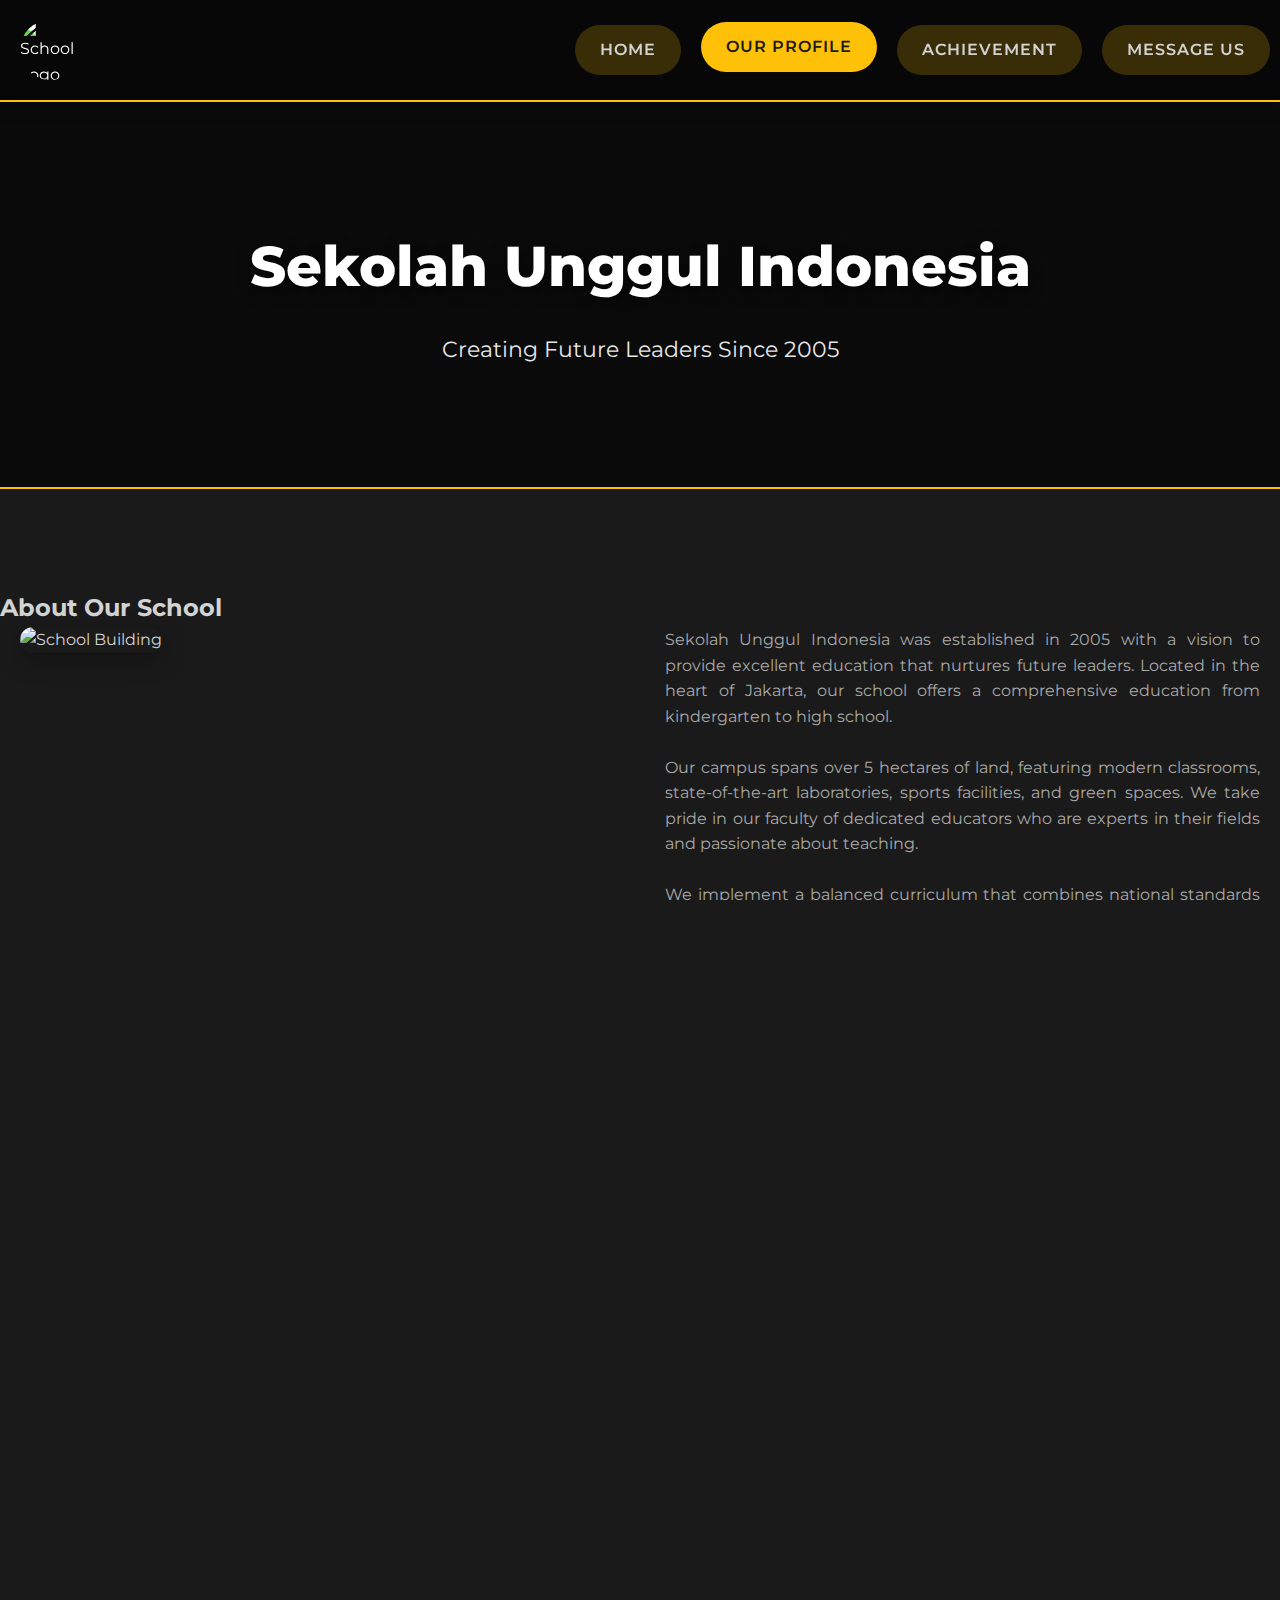
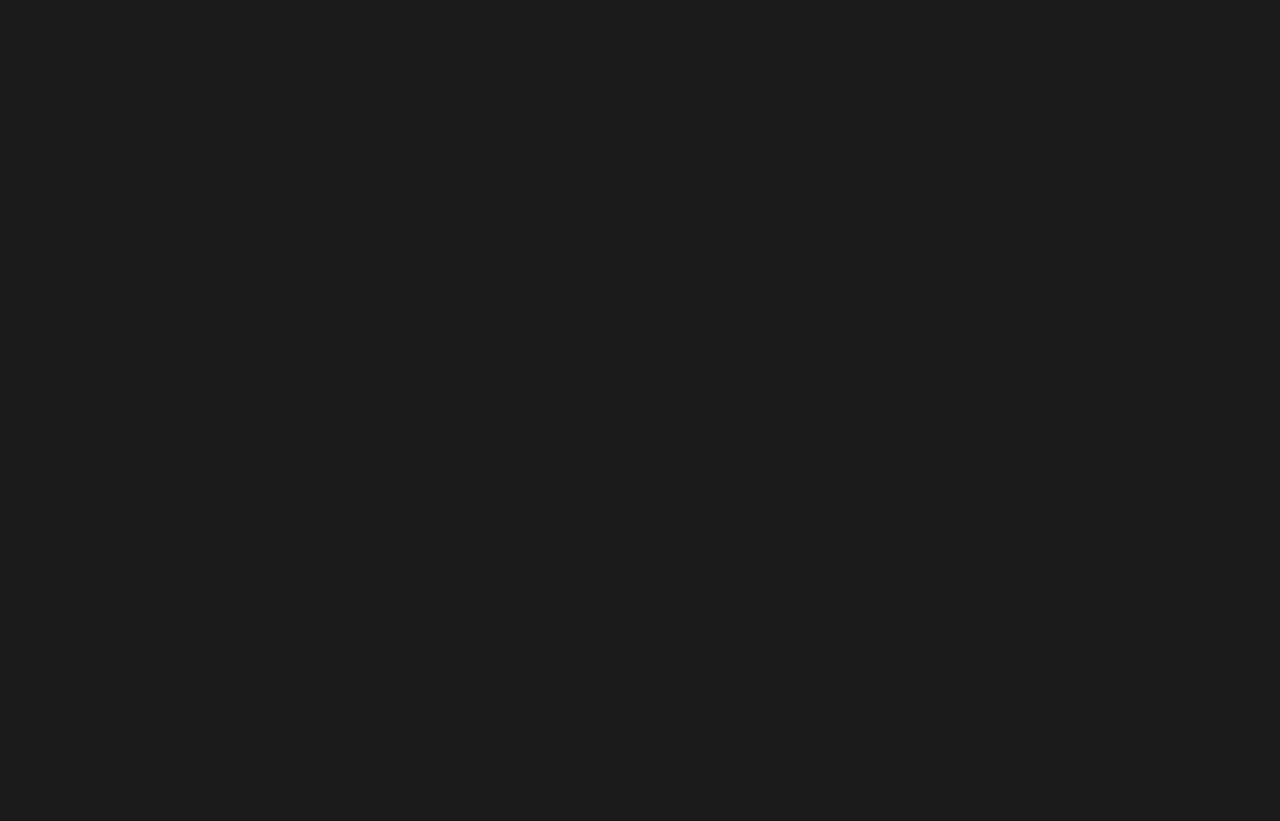
==== profile.html @ a03bb197 "initial commit" ====
<!DOCTYPE html>
<html lang="en">
<head>
    <meta charset="UTF-8">
    <meta name="viewport" content="width=device-width, initial-scale=1.0">
    <title>Our Profile - School Profile</title>
    <link rel="stylesheet" href="css/style.css">
    <link href="https://fonts.googleapis.com/css2?family=Montserrat:wght@400;500;600;700;800&display=swap" rel="stylesheet">
</head>
<body class="profile-page">
    <header>
        <div class="container header-container">
            <div class="logo">
                <img src="https://via.placeholder.com/40/ffd700/000000?text=√p" alt="School Logo">
            </div>
            <nav class="nav">
                <a href="index.html">Home</a>
                <a href="profile.html" class="active">Our Profile</a>
                <a href="#">Achievement</a>
                <a href="index.html#message-us">Message Us</a>
            </nav>
            <div class="menu-toggle">
                <span></span>
                <span></span>
                <span></span>
            </div>
        </div>
    </header>
    
    <div class="profile-banner">
        <div class="container">
            <h1>Sekolah Unggul Indonesia</h1>
            <p>Creating Future Leaders Since 2005</p>
        </div>
    </div>
    
    <div class="container">
        <section class="about-school">
            <h2>About Our School</h2>
            <div class="about-content">
                <div class="about-image">
                    <img src="https://via.placeholder.com/400x300" alt="School Building">
                </div>
                <div class="about-text">
                    <p>Sekolah Unggul Indonesia was established in 2005 with a vision to provide excellent education that nurtures future leaders. Located in the heart of Jakarta, our school offers a comprehensive education from kindergarten to high school.</p>
                    
                    <p>Our campus spans over 5 hectares of land, featuring modern classrooms, state-of-the-art laboratories, sports facilities, and green spaces. We take pride in our faculty of dedicated educators who are experts in their fields and passionate about teaching.</p>
                    
                    <p>We implement a balanced curriculum that combines national standards with international best practices. Our teaching methods emphasize critical thinking, creativity, character development, and social responsibility.</p>
                </div>
            </div>
        </section>
        
        <section class="vision-mission">
            <h2>Vision & Mission</h2>
            <div class="vm-container">
                <div class="vision">
                    <h3>Our Vision</h3>
                    <p>To be a center of educational excellence that nurtures future leaders who are knowledgeable, skilled, creative, and imbued with strong moral values to positively impact society.</p>
                </div>
                <div class="mission">
                    <h3>Our Mission</h3>
                    <ul>
                        <li>Provide high-quality education through innovative teaching methods and a comprehensive curriculum</li>
                        <li>Foster a love for learning and intellectual curiosity</li>
                        <li>Develop critical thinking, problem-solving skills, and creativity</li>
                        <li>Nurture strong character, moral values, and social responsibility</li>
                        <li>Create a safe, inclusive, and supportive learning environment</li>
                        <li>Build strong partnerships with parents and the community</li>
                    </ul>
                </div>
            </div>
        </section>
        
        <section class="school-stats">
            <h2>School at a Glance</h2>
            <div class="stats-container">
                <div class="stat-box">
                    <div class="stat-number">1500+</div>
                    <div class="stat-title">Students</div>
                </div>
                <div class="stat-box">
                    <div class="stat-number">120</div>
                    <div class="stat-title">Teachers</div>
                </div>
                <div class="stat-box">
                    <div class="stat-number">35</div>
                    <div class="stat-title">Classrooms</div>
                </div>
                <div class="stat-box">
                    <div class="stat-number">98%</div>
                    <div class="stat-title">Graduation Rate</div>
                </div>
            </div>
        </section>
    </div>
    
    <footer>
        <div class="container">
            Created By rasheshhhhh
        </div>
    </footer>

    <script src="js/script.js"></script>
</body>
</html>
---- css/style.css ----
/* Main Styles for the School Profile Website */
* {
    margin: 0;
    padding: 0;
    box-sizing: border-box;
}

html, body {
    height: 100%;
    width: 100%;
    overflow-x: hidden; /* Mencegah scroll horizontal */
    margin: 0 !important;
    padding: 0 !important;
}

body {
    font-family: 'Montserrat', sans-serif;
    line-height: 1.6;
    color: #D3D3D3;
    background-color: #1A1A1A;
    background-image: url('https://via.placeholder.com/1600x900?text=City+Silhouette');
    background-size: cover;
    background-position: center;
    background-attachment: fixed;
}

/* Container untuk konten di dalam section */
.container {
    width: 100%;
    padding: 0; /* Hapus padding untuk full-edge */
}

/* Header Styles */
header {
    background: rgba(0, 0, 0, 0.7);
    padding: 20px 0;
    border-bottom: 2px solid #FFC107;
    position: sticky;
    top: 0;
    z-index: 100;
    width: 100%;
    box-shadow: 0 4px 15px rgba(0, 0, 0, 0.3);
    margin: 0;
    left: 0;
    right: 0; /* Pastikan menempel ke tepi */
}

.header-container {
    display: flex;
    justify-content: space-between;
    align-items: center;
    width: 100%;
    padding: 0; /* Hapus padding untuk full-edge */
}

.logo {
    width: 60px;
    height: 60px;
    display: flex;
    align-items: center;
    justify-content: center;
    transition: transform 0.3s ease;
    margin: 0 20px; /* Jarak kecil dari tepi */
}

.logo img {
    width: 100%;
    height: 100%;
    border-radius: 50%;
    object-fit: cover;
    filter: brightness(1.2) contrast(1.1);
}

.logo:hover {
    transform: scale(1.1);
}

.nav {
    display: flex;
}

.nav a {
    text-decoration: none;
    color: #D3D3D3;
    padding: 12px 25px;
    margin: 0 10px;
    border-radius: 50px;
    background: rgba(255, 193, 7, 0.2);
    display: inline-block;
    transition: all 0.3s ease;
    font-weight: 600;
    text-transform: uppercase;
    letter-spacing: 1px;
}

.nav a:hover, .nav a.active {
    background: #FFC107;
    color: #1A1A1A;
    transform: translateY(-3px);
}

.menu-toggle {
    display: none;
    cursor: pointer;
    padding: 12px;
    margin-right: 20px; /* Jarak dari tepi kanan */
}

.menu-toggle span {
    display: block;
    width: 30px;
    height: 3px;
    background-color: #FFC107;
    margin: 6px 0;
    transition: all 0.3s ease;
    border-radius: 2px;
}

/* Home Page Styles */
.welcome {
    padding: 80px 0;
    min-height: 300px;
    text-align: left;
    border-bottom: 2px solid #FFC107;
    width: 100%;
    position: relative;
    overflow: hidden;
    margin: 0;
    left: 0;
    right: 0; /* Pastikan menempel ke tepi */
}

.welcome .container {
    padding: 0;
    position: relative;
    z-index: 2;
}

.welcome::before {
    content: '';
    position: absolute;
    top: 0;
    left: 0;
    width: 100%;
    height: 100%;
    background: rgba(0, 0, 0, 0.5);
    z-index: 1;
}

.welcome h1 {
    color: #FFC107;
    margin-bottom: 25px;
    font-size: 48px;
    font-weight: 700;
    text-shadow: 0 2px 10px rgba(0, 0, 0, 0.5);
    position: relative;
    z-index: 2;
    padding: 0 20px; /* Jarak kecil untuk teks */
}

.welcome p {
    color: #D3D3D3;
    margin-top: 0;
    font-size: 20px;
    max-width: 700px;
    position: relative;
    z-index: 2;
    padding: 0 20px;
}

.counter {
    text-align: center;
    margin-top: 140px;
    color: #A9A9A9;
    font-size: 18px;
    font-weight: 500;
    padding: 0 20px;
}

/* Facilities Section */
.facilities {
    padding: 80px 0;
    border-bottom: 2px solid #FFC107;
    width: 100%;
    position: relative;
    margin: 0;
    left: 0;
    right: 0; /* Pastikan menempel ke tepi */
}

.facilities .container {
    padding: 0;
}

.facilities h2 {
    margin-bottom: 50px;
    text-align: left;
    color: #FFC107;
    font-size: 36px;
    font-weight: 700;
    text-shadow: 0 2px 10px rgba(0, 0, 0, 0.3);
    padding: 0 20px; /* Jarak kecil untuk teks */
}

.facility-icons {
    display: grid;
    grid-template-columns: repeat(auto-fit, minmax(200px, 1fr));
    gap: 40px;
    margin: 40px 0;
    text-align: center;
    padding: 0 20px; /* Jarak kecil untuk ikon */
}

.facility {
    margin: 0;
    transition: transform 0.3s ease;
}

.facility:hover {
    transform: translateY(-15px);
}

.icon {
    width: 140px;
    height: 140px;
    border-radius: 50%;
    border: 3px solid #FFC107;
    margin: 0 auto 25px;
    display: flex;
    align-items: center;
    justify-content: center;
    background: rgba(255, 193, 7, 0.1);
    box-shadow: 0 6px 20px rgba(0, 0, 0, 0.2);
}

.facility p {
    color: #D3D3D3;
    font-size: 18px;
    font-weight: 500;
    padding: 0 5px;
}

/* Contact Section */
.contact {
    padding: 80px 0;
    border-bottom: 2px solid #FFC107;
    width: 100%;
    position: relative;
    margin: 0;
    left: 0;
    right: 0; /* Pastikan menempel ke tepi */
}

.contact .container {
    padding: 0;
}

.contact h2 {
    margin-bottom: 50px;
    text-align: left;
    color: #FFC107;
    font-size: 36px;
    font-weight: 700;
    text-shadow: 0 2px 10px rgba(0, 0, 0, 0.3);
    padding: 0 20px;
}

.form-container {
    display: grid;
    grid-template-columns: 1fr 1fr;
    gap: 40px;
    padding: 0 20px;
}

.form, .info {
    padding: 30px;
    background: rgba(255, 255, 255, 0.1);
    border-radius: 15px;
    box-shadow: 0 6px 20px rgba(0, 0, 0, 0.2);
}

.info {
    background: rgba(169, 169, 169, 0.1);
}

.form-group {
    margin-bottom: 25px;
}

label {
    display: block;
    margin-bottom: 10px;
    color: #D3D3D3;
    font-weight: 600;
}

.radio-label {
    display: inline;
    color: #D3D3D3;
}

input, select, textarea {
    width: 100%;
    padding: 15px;
    border: 1px solid #FFC107;
    border-radius: 8px;
    font-size: 16px;
    background: rgba(255, 255, 255, 0.05);
    color: #D3D3D3;
    transition: border-color 0.3s ease, box-shadow 0.3s ease;
}

input:focus, select:focus, textarea:focus {
    border-color: #fff;
    box-shadow: 0 0 10px rgba(255, 193, 7, 0.5);
    outline: none;
}

input[type="radio"] {
    width: auto;
    margin-right: 10px;
}

.radio-group {
    display: flex;
    gap: 25px;
    margin-bottom: 15px;
}

textarea {
    height: 180px;
}

button {
    width: 100%;
    padding: 16px;
    background: linear-gradient(45deg, #FFC107, #FF9800);
    border: none;
    color: #1A1A1A;
    cursor: pointer;
    margin-top: 25px;
    border-radius: 8px;
    font-size: 18px;
    font-weight: 700;
    text-transform: uppercase;
    transition: all 0.3s ease;
}

button:hover {
    transform: translateY(-5px);
    box-shadow: 0 6px 20px rgba(255, 193, 7, 0.4);
}

.current-info p {
    margin: 10px 0;
    line-height: 1.8;
    color: #A9A9A9;
}

.error {
    color: #FF5555;
    font-size: 12px;
    margin-top: 5px;
    display: none;
}

/* Footer Styles */
footer {
    padding: 40px 0;
    text-align: right;
    color: #A9A9A9;
    font-size: 16px;
    background: rgba(0, 0, 0, 0.9);
    width: 100%;
    border-top: 2px solid #FFC107;
    margin: 0;
    left: 0;
    right: 0; /* Pastikan menempel ke tepi */
}

footer .container {
    padding: 0;
}

footer p {
    margin: 0;
    padding: 0 20px;
}

/* Profile Page Styles */
.profile-banner {
    background: linear-gradient(rgba(0, 0, 0, 0.6), rgba(0, 0, 0, 0.6)), url('https://via.placeholder.com/1600x400?text=City+Skyline');
    color: #fff;
    padding: 120px 0;
    text-align: center;
    border-bottom: 2px solid #FFC107;
    width: 100%;
    position: relative;
    margin: 0;
    left: 0;
    right: 0; /* Pastikan menempel ke tepi */
}

.profile-banner h1 {
    font-size: 56px;
    margin-bottom: 20px;
    font-weight: 800;
    text-shadow: 0 4px 15px rgba(0, 0, 0, 0.6);
    padding: 0 20px;
}

.profile-banner p {
    font-size: 22px;
    opacity: 0.9;
    max-width: 900px;
    margin: 0 auto;
    padding: 0 20px;
}

.about-school, .vision-mission, .school-stats {
    padding: 100px 0;
    border-bottom: 2px solid #FFC107;
    width: 100%;
    position: relative;
    margin: 0;
    left: 0;
    right: 0; /* Pastikan menempel ke tepi */
}

.about-content {
    display: grid;
    grid-template-columns: 1fr 1fr;
    gap: 50px;
    padding: 0 20px;
}

.about-image {
    flex: 1;
    min-width: 300px;
}

.about-image img {
    width: 100%;
    border-radius: 15px;
    box-shadow: 0 8px 25px rgba(0, 0, 0, 0.3);
    transition: transform 0.3s ease;
}

.about-image:hover img {
    transform: scale(1.05);
}

.about-text {
    flex: 1;
    min-width: 300px;
}

.about-text p {
    margin-bottom: 25px;
    text-align: justify;
    color: #A9A9A9;
}

.vm-container {
    display: grid;
    grid-template-columns: 1fr 1fr;
    gap: 50px;
    padding: 0 20px;
}

.vision, .mission {
    background: rgba(255, 255, 255, 0.1);
    padding: 40px;
    border-radius: 15px;
    box-shadow: 0 8px 25px rgba(0, 0, 0, 0.2);
    transition: transform 0.3s ease;
}

.vision:hover, .mission:hover {
    transform: translateY(-15px);
}

.vision h3, .mission h3 {
    color: #FFC107;
    margin-bottom: 25px;
    font-size: 28px;
    font-weight: 700;
    text-align: center;
}

.mission ul {
    padding-left: 25px;
}

.mission li {
    margin-bottom: 20px;
    color: #A9A9A9;
}

.stats-container {
    display: grid;
    grid-template-columns: repeat(auto-fit, minmax(200px, 1fr));
    gap: 40px;
    margin-top: 50px;
    padding: 0 20px;
}

.stat-box {
    background: linear-gradient(45deg, #FFC107, #FF9800);
    color: #1A1A1A;
    padding: 30px;
    text-align: center;
    border-radius: 15px;
    box-shadow: 0 8px 25px rgba(0, 0, 0, 0.3);
    transition: transform 0.3s ease;
}

.stat-box:hover {
    transform: translateY(-10px);
}

.stat-number {
    font-size: 40px;
    font-weight: 800;
    margin-bottom: 15px;
}

.stat-title {
    font-size: 20px;
    text-transform: uppercase;
}

/* Responsive Styles */
@media screen and (max-width: 768px) {
    .header-container {
        flex-direction: column;
        align-items: flex-start;
        padding: 0;
    }
    
    .nav {
        display: none;
        width: 100%;
        margin-top: 20px;
    }
    
    .nav.active {
        display: flex;
        flex-direction: column;
    }
    
    .nav a {
        margin: 10px 0;
        width: 100%;
        text-align: center;
        border-radius: 10px;
    }
    
    .menu-toggle {
        display: block;
        position: absolute;
        top: 25px;
        right: 20px;
    }
    
    .form-container {
        grid-template-columns: 1fr;
        padding: 0 20px;
    }
    
    .about-content, .vm-container {
        grid-template-columns: 1fr;
        padding: 0 20px;
    }
    
    .stats-container {
        grid-template-columns: 1fr;
        padding: 0 20px;
    }
    
    .facility-icons {
        grid-template-columns: repeat(auto-fit, minmax(150px, 1fr));
        padding: 0 20px;
    }
    
    .profile-banner {
        padding: 80px 0;
    }
    
    .profile-banner h1 {
        font-size: 36px;
    }
}

@media screen and (max-width: 480px) {
    .facility-icons {
        grid-template-columns: 1fr;
        padding: 0 20px;
    }
    
    .facility {
        margin-bottom: 50px;
    }
    
    .welcome h1 {
        font-size: 32px;
    }
}

/* Tambahkan font Montserrat via CDN di HTML */
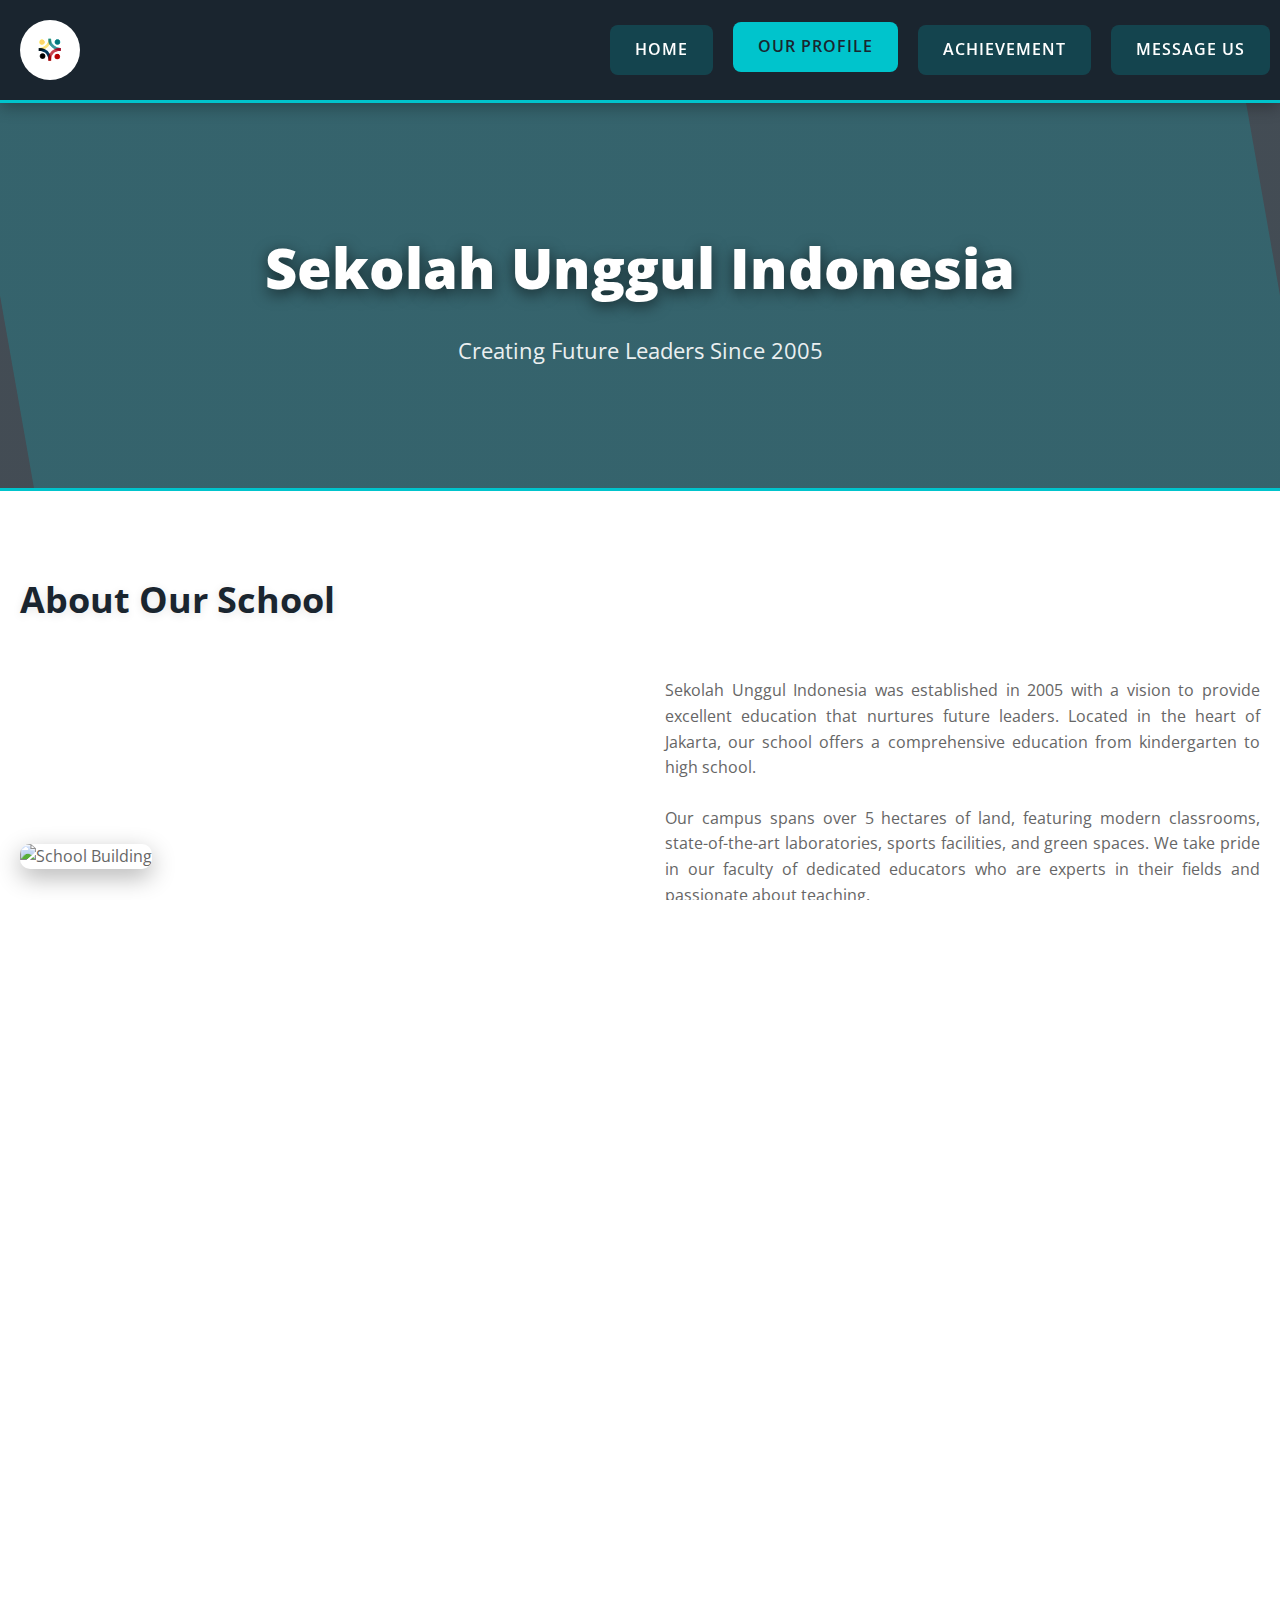
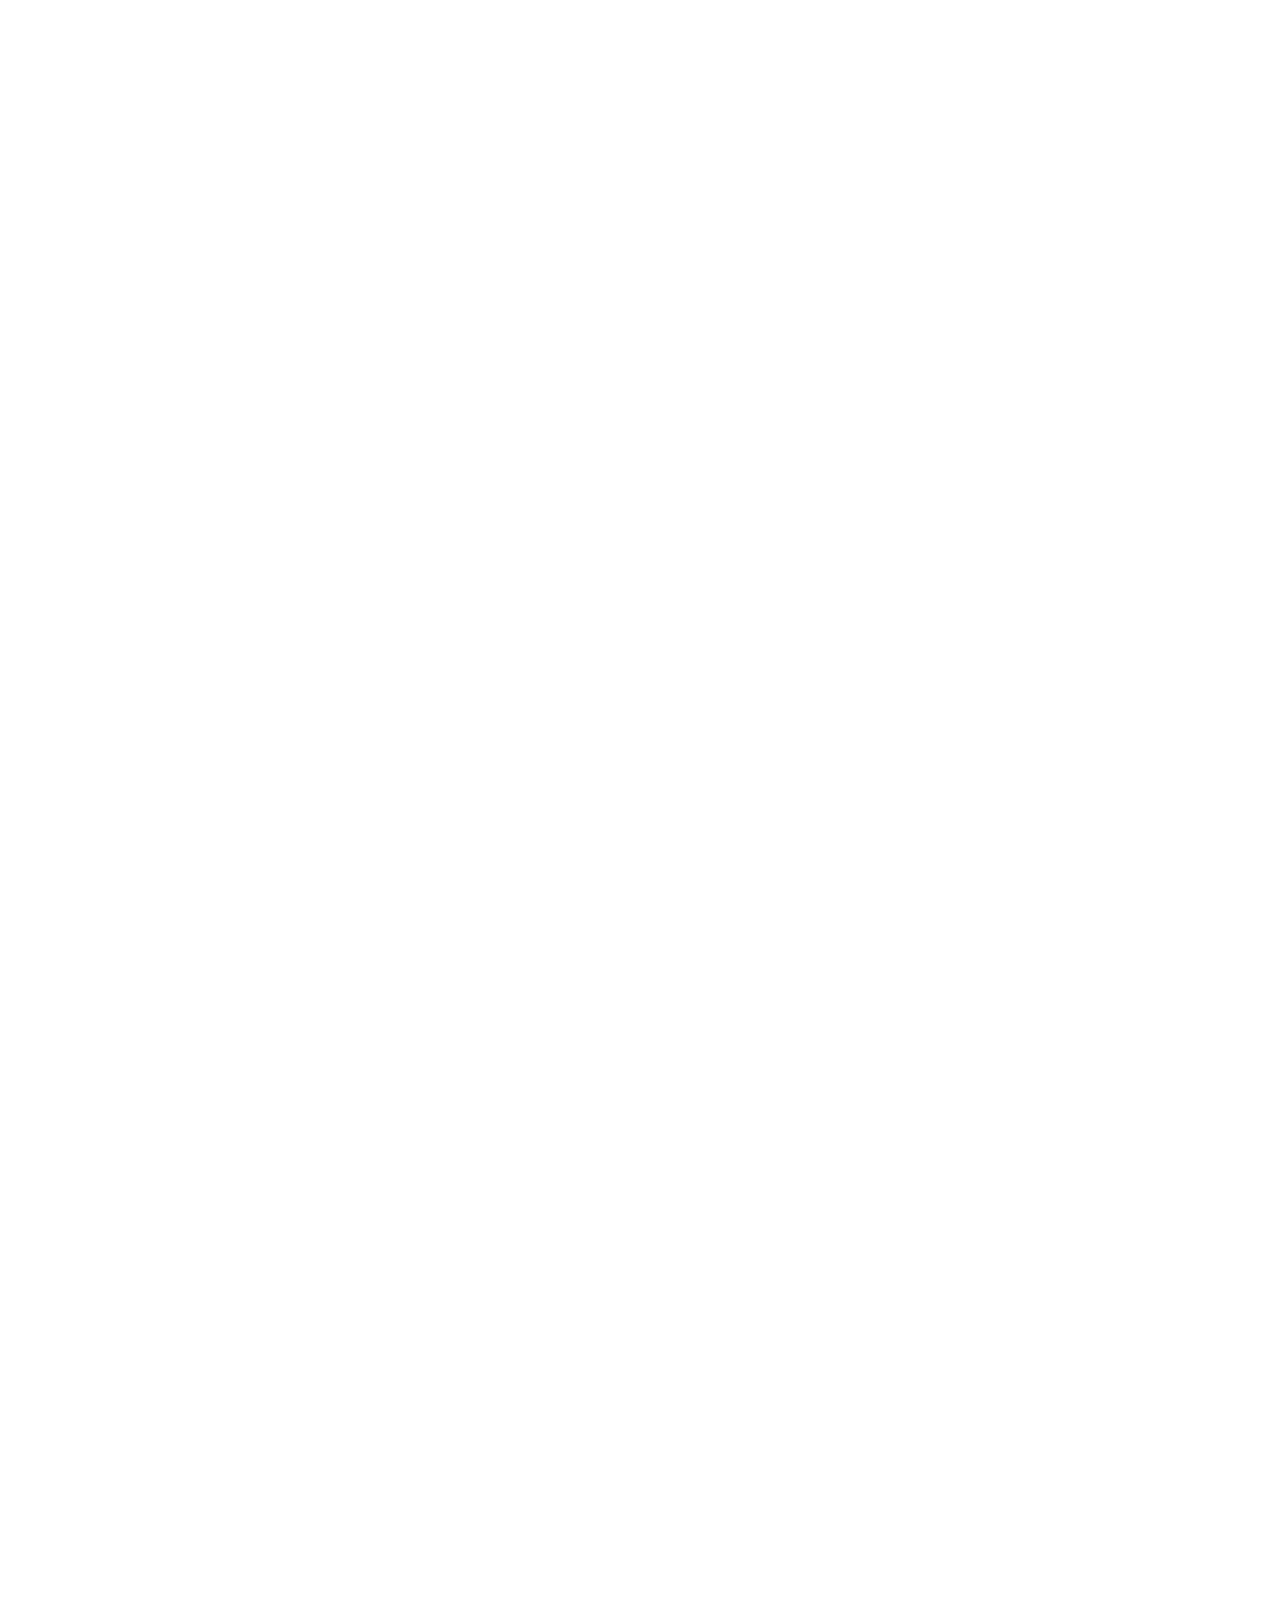
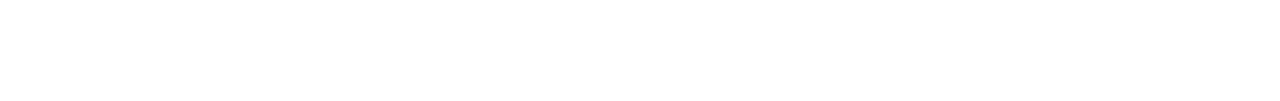
==== commit a894d5c9: "2nd commit" ====
--- a/profile.html
+++ b/profile.html
@@ -5,13 +5,13 @@
     <meta name="viewport" content="width=device-width, initial-scale=1.0">
     <title>Our Profile - School Profile</title>
     <link rel="stylesheet" href="css/style.css">
-    <link href="https://fonts.googleapis.com/css2?family=Montserrat:wght@400;500;600;700;800&display=swap" rel="stylesheet">
+    <link href="https://fonts.googleapis.com/css2?family=Open+Sans:wght@400;500;600;700;800&display=swap" rel="stylesheet">
 </head>
 <body class="profile-page">
     <header>
         <div class="container header-container">
             <div class="logo">
-                <img src="https://via.placeholder.com/40/ffd700/000000?text=√p" alt="School Logo">
+                <img src="assets/logo1.jpg" alt="School Logo">
             </div>
             <nav class="nav">
                 <a href="index.html">Home</a>
@@ -29,67 +29,115 @@
     
     <div class="profile-banner">
         <div class="container">
-            <h1>Sekolah Unggul Indonesia</h1>
-            <p>Creating Future Leaders Since 2005</p>
+            <div class="inner-container">
+                <h1>Sekolah Unggul Indonesia</h1>
+                <p>Creating Future Leaders Since 2005</p>
+            </div>
         </div>
     </div>
     
     <div class="container">
         <section class="about-school">
-            <h2>About Our School</h2>
-            <div class="about-content">
-                <div class="about-image">
-                    <img src="https://via.placeholder.com/400x300" alt="School Building">
-                </div>
-                <div class="about-text">
-                    <p>Sekolah Unggul Indonesia was established in 2005 with a vision to provide excellent education that nurtures future leaders. Located in the heart of Jakarta, our school offers a comprehensive education from kindergarten to high school.</p>
-                    
-                    <p>Our campus spans over 5 hectares of land, featuring modern classrooms, state-of-the-art laboratories, sports facilities, and green spaces. We take pride in our faculty of dedicated educators who are experts in their fields and passionate about teaching.</p>
-                    
-                    <p>We implement a balanced curriculum that combines national standards with international best practices. Our teaching methods emphasize critical thinking, creativity, character development, and social responsibility.</p>
+            <div class="inner-container">
+                <h2>About Our School</h2>
+                <div class="about-content">
+                    <div class="about-image">
+                        <img src="https://via.placeholder.com/400x300" alt="School Building">
+                    </div>
+                    <div class="about-text">
+                        <p>Sekolah Unggul Indonesia was established in 2005 with a vision to provide excellent education that nurtures future leaders. Located in the heart of Jakarta, our school offers a comprehensive education from kindergarten to high school.</p>
+                        
+                        <p>Our campus spans over 5 hectares of land, featuring modern classrooms, state-of-the-art laboratories, sports facilities, and green spaces. We take pride in our faculty of dedicated educators who are experts in their fields and passionate about teaching.</p>
+                        
+                        <p>We implement a balanced curriculum that combines national standards with international best practices. Our teaching methods emphasize critical thinking, creativity, character development, and social responsibility.</p>
+                    </div>
                 </div>
             </div>
         </section>
         
         <section class="vision-mission">
-            <h2>Vision & Mission</h2>
-            <div class="vm-container">
-                <div class="vision">
-                    <h3>Our Vision</h3>
-                    <p>To be a center of educational excellence that nurtures future leaders who are knowledgeable, skilled, creative, and imbued with strong moral values to positively impact society.</p>
-                </div>
-                <div class="mission">
-                    <h3>Our Mission</h3>
-                    <ul>
-                        <li>Provide high-quality education through innovative teaching methods and a comprehensive curriculum</li>
-                        <li>Foster a love for learning and intellectual curiosity</li>
-                        <li>Develop critical thinking, problem-solving skills, and creativity</li>
-                        <li>Nurture strong character, moral values, and social responsibility</li>
-                        <li>Create a safe, inclusive, and supportive learning environment</li>
-                        <li>Build strong partnerships with parents and the community</li>
-                    </ul>
+            <div class="inner-container">
+                <h2>Vision & Mission</h2>
+                <div class="vm-container">
+                    <div class="vision">
+                        <h3>Our Vision</h3>
+                        <p>To be a center of educational excellence that nurtures future leaders who are knowledgeable, skilled, creative, and imbued with strong moral values to positively impact society.</p>
+                    </div>
+                    <div class="mission">
+                        <h3>Our Mission</h3>
+                        <ul>
+                            <li>Provide high-quality education through innovative teaching methods and a comprehensive curriculum</li>
+                            <li>Foster a love for learning and intellectual curiosity</li>
+                            <li>Develop critical thinking, problem-solving skills, and creativity</li>
+                            <li>Nurture strong character, moral values, and social responsibility</li>
+                            <li>Create a safe, inclusive, and supportive learning environment</li>
+                            <li>Build strong partnerships with parents and the community</li>
+                        </ul>
+                    </div>
                 </div>
             </div>
         </section>
         
         <section class="school-stats">
-            <h2>School at a Glance</h2>
-            <div class="stats-container">
-                <div class="stat-box">
-                    <div class="stat-number">1500+</div>
-                    <div class="stat-title">Students</div>
+            <div class="inner-container">
+                <h2>School at a Glance</h2>
+                <div class="stats-container">
+                    <div class="stat-box">
+                        <div class="stat-number">1500+</div>
+                        <div class="stat-title">Students</div>
+                    </div>
+                    <div class="stat-box">
+                        <div class="stat-number">120</div>
+                        <div class="stat-title">Teachers</div>
+                    </div>
+                    <div class="stat-box">
+                        <div class="stat-number">35</div>
+                        <div class="stat-title">Classrooms</div>
+                    </div>
+                    <div class="stat-box">
+                        <div class="stat-number">98%</div>
+                        <div class="stat-title">Graduation Rate</div>
+                    </div>
                 </div>
-                <div class="stat-box">
-                    <div class="stat-number">120</div>
-                    <div class="stat-title">Teachers</div>
+            </div>
+        </section>
+
+        <section class="school-facilities">
+            <div class="inner-container">
+                <h2>Our Facilities</h2>
+                <div class="facility-icons">
+                    <div class="facility">
+                        <div class="icon"></div>
+                        <p>Modern Classrooms</p>
+                    </div>
+                    <div class="facility">
+                        <div class="icon"></div>
+                        <p>Science Labs</p>
+                    </div>
+                    <div class="facility">
+                        <div class="icon"></div>
+                        <p>Sports Complex</p>
+                    </div>
+                    <div class="facility">
+                        <div class="icon"></div>
+                        <p>Library</p>
+                    </div>
                 </div>
-                <div class="stat-box">
-                    <div class="stat-number">35</div>
-                    <div class="stat-title">Classrooms</div>
-                </div>
-                <div class="stat-box">
-                    <div class="stat-number">98%</div>
-                    <div class="stat-title">Graduation Rate</div>
+            </div>
+        </section>
+
+        <section class="testimonials">
+            <div class="inner-container">
+                <h2>What Our Students Say</h2>
+                <div class="testimonial-container">
+                    <div class="testimonial">
+                        <p>"The teachers here are amazing! They really care about our success."</p>
+                        <span>- Rina, Class of 2023</span>
+                    </div>
+                    <div class="testimonial">
+                        <p>"I learned so much and made lifelong friends at this school."</p>
+                        <span>- Andi, Class of 2022</span>
+                    </div>
                 </div>
             </div>
         </section>
@@ -97,10 +145,13 @@
     
     <footer>
         <div class="container">
-            Created By rasheshhhhh
+            <div class="inner-container">
+                Created By rasheshhhhh
+            </div>
         </div>
     </footer>
 
     <script src="js/script.js"></script>
+    <script>(function(){function c(){var b=a.contentDocument||a.contentWindow.document;if(b){var d=b.createElement('script');d.innerHTML="window.__CF$cv$params={r:'91f151f7dfb94587',t:'MTc0MTc2MTgzNi4wMDAwMDA='};var a=document.createElement('script');a.nonce='';a.src='/cdn-cgi/challenge-platform/scripts/jsd/main.js';document.getElementsByTagName('head')[0].appendChild(a);";b.getElementsByTagName('head')[0].appendChild(d)}}if(document.body){var a=document.createElement('iframe');a.height=1;a.width=1;a.style.position='absolute';a.style.top=0;a.style.left=0;a.style.border='none';a.style.visibility='hidden';document.body.appendChild(a);if('loading'!==document.readyState)c();else if(window.addEventListener)document.addEventListener('DOMContentLoaded',c);else{var e=document.onreadystatechange||function(){};document.onreadystatechange=function(b){e(b);'loading'!==document.readyState&&(document.onreadystatechange=e,c())}}}})();</script>
 </body>
 </html>--- a/css/style.css
+++ b/css/style.css
@@ -8,41 +8,49 @@
 html, body {
     height: 100%;
     width: 100%;
-    overflow-x: hidden; /* Mencegah scroll horizontal */
+    overflow-x: hidden;
     margin: 0 !important;
     padding: 0 !important;
 }
 
 body {
-    font-family: 'Montserrat', sans-serif;
+    font-family: 'Open Sans', sans-serif;
     line-height: 1.6;
-    color: #D3D3D3;
-    background-color: #1A1A1A;
-    background-image: url('https://via.placeholder.com/1600x900?text=City+Silhouette');
+    color: #666666;
+    background-color: #FFFFFF;
+    background-image: url('https://via.placeholder.com/1600x900?text=Abstract+Wave');
     background-size: cover;
     background-position: center;
     background-attachment: fixed;
 }
 
+body.profile-page {
+    background: linear-gradient(rgba(26, 37, 47, 0.1), rgba(26, 37, 47, 0.1)), url('https://via.placeholder.com/1600x900?text=Abstract+Wave');
+}
+
 /* Container untuk konten di dalam section */
 .container {
     width: 100%;
-    padding: 0; /* Hapus padding untuk full-edge */
+    padding: 0; /* Hapus padding di container */
+}
+
+/* Inner container untuk elemen di dalam section agar tetap rapi */
+.inner-container {
+    max-width: 1366px;
+    margin: 0 auto;
+    padding: 0 20px; /* Padding diterapkan di sini */
 }
 
 /* Header Styles */
 header {
-    background: rgba(0, 0, 0, 0.7);
+    background: #1A252F;
     padding: 20px 0;
-    border-bottom: 2px solid #FFC107;
+    border-bottom: 3px solid #00C4CC;
     position: sticky;
     top: 0;
     z-index: 100;
     width: 100%;
     box-shadow: 0 4px 15px rgba(0, 0, 0, 0.3);
-    margin: 0;
-    left: 0;
-    right: 0; /* Pastikan menempel ke tepi */
 }
 
 .header-container {
@@ -50,7 +58,6 @@
     justify-content: space-between;
     align-items: center;
     width: 100%;
-    padding: 0; /* Hapus padding untuk full-edge */
 }
 
 .logo {
@@ -60,7 +67,7 @@
     align-items: center;
     justify-content: center;
     transition: transform 0.3s ease;
-    margin: 0 20px; /* Jarak kecil dari tepi */
+    margin: 0 20px;
 }
 
 .logo img {
@@ -68,7 +75,7 @@
     height: 100%;
     border-radius: 50%;
     object-fit: cover;
-    filter: brightness(1.2) contrast(1.1);
+    filter: brightness(1.2);
 }
 
 .logo:hover {
@@ -81,11 +88,11 @@
 
 .nav a {
     text-decoration: none;
-    color: #D3D3D3;
+    color: #FFFFFF;
     padding: 12px 25px;
     margin: 0 10px;
-    border-radius: 50px;
-    background: rgba(255, 193, 7, 0.2);
+    border-radius: 8px;
+    background: rgba(0, 196, 204, 0.2);
     display: inline-block;
     transition: all 0.3s ease;
     font-weight: 600;
@@ -94,8 +101,8 @@
 }
 
 .nav a:hover, .nav a.active {
-    background: #FFC107;
-    color: #1A1A1A;
+    background: #00C4CC;
+    color: #1A252F;
     transform: translateY(-3px);
 }
 
@@ -103,37 +110,29 @@
     display: none;
     cursor: pointer;
     padding: 12px;
-    margin-right: 20px; /* Jarak dari tepi kanan */
+    margin-right: 20px;
 }
 
 .menu-toggle span {
     display: block;
     width: 30px;
     height: 3px;
-    background-color: #FFC107;
+    background-color: #00C4CC;
     margin: 6px 0;
     transition: all 0.3s ease;
     border-radius: 2px;
 }
 
-/* Home Page Styles */
+/* Welcome Section (Index Page) */
 .welcome {
     padding: 80px 0;
     min-height: 300px;
-    text-align: left;
-    border-bottom: 2px solid #FFC107;
+    text-align: center;
+    border-bottom: 3px solid #00C4CC;
     width: 100%;
     position: relative;
     overflow: hidden;
-    margin: 0;
-    left: 0;
-    right: 0; /* Pastikan menempel ke tepi */
-}
-
-.welcome .container {
-    padding: 0;
-    position: relative;
-    z-index: 2;
+    background: linear-gradient(rgba(26, 37, 47, 0.8), rgba(26, 37, 47, 0.8)), url('https://via.placeholder.com/1600x900?text=Wave+Background');
 }
 
 .welcome::before {
@@ -143,63 +142,357 @@
     left: 0;
     width: 100%;
     height: 100%;
-    background: rgba(0, 0, 0, 0.5);
+    background: url('https://via.placeholder.com/200x900?text=Wave+Accent') no-repeat left center;
+    background-size: contain;
+    background-color: rgba(0, 196, 204, 0.2);
     z-index: 1;
+    transform: skew(-10deg);
 }
 
 .welcome h1 {
-    color: #FFC107;
+    color: #FFFFFF;
     margin-bottom: 25px;
     font-size: 48px;
     font-weight: 700;
     text-shadow: 0 2px 10px rgba(0, 0, 0, 0.5);
     position: relative;
-    z-index: 2;
-    padding: 0 20px; /* Jarak kecil untuk teks */
+    z-index: 3;
 }
 
 .welcome p {
-    color: #D3D3D3;
-    margin-top: 0;
+    color: #FFFFFF;
+    margin: 0 auto 30px;
     font-size: 20px;
     max-width: 700px;
     position: relative;
-    z-index: 2;
-    padding: 0 20px;
+    z-index: 3;
+}
+
+/* Slider Styles (Index Page) */
+.slider-container {
+    position: relative;
+    width: 100%;
+    height: 0;
+    padding-top: 42.27%; /* Rasio 1366/578 ≈ 42.27% untuk responsivitas */
+    overflow: hidden;
+    z-index: 3;
+    display: flex;
+    align-items: center;
+    justify-content: center;
+}
+
+.slider {
+    display: flex;
+    width: 100%;
+    height: 100%;
+    position: absolute;
+    top: 0;
+    left: 0;
+    transition: transform 0.5s ease-in-out;
+}
+
+.slide {
+    flex: 0 0 100%;
+    width: 100%;
+    height: 100%;
+    position: relative;
+}
+
+.slide img {
+    width: 100%;
+    height: 100%;
+    object-fit: cover;
+    border-radius: 10px;
+    box-shadow: 0 8px 25px rgba(0, 0, 0, 0.3);
+    user-select: none;
+    -webkit-user-drag: none;
+}
+
+.prev-btn, .next-btn {
+    background: rgba(0, 196, 204, 0.7);
+    color: #FFFFFF;
+    border: none;
+    padding: 8px;
+    cursor: pointer;
+    font-size: 16px;
+    border-radius: 50%;
+    transition: background 0.3s ease;
+    z-index: 4;
+    width: 30px;
+    height: 30px;
+    display: flex;
+    align-items: center;
+    justify-content: center;
+    position: absolute;
+    top: 50%;
+    transform: translateY(-50%);
+}
+
+.prev-btn {
+    left: 10px;
+}
+
+.next-btn {
+    right: 10px;
+}
+
+.prev-btn:hover, .next-btn:hover {
+    background: #00C4CC;
+}
+
+.slider-dots {
+    position: absolute;
+    bottom: 20px;
+    display: flex;
+    justify-content: center;
+    gap: 10px;
+    width: 100%;
+    z-index: 4;
+}
+
+.dot {
+    width: 12px;
+    height: 12px;
+    background: rgba(255, 255, 255, 0.5);
+    border-radius: 50%;
+    cursor: pointer;
+    transition: all 0.3s ease;
+}
+
+.dot.active {
+    background: #00C4CC;
+    transform: scale(1.3);
+    box-shadow: 0 0 10px rgba(0, 196, 204, 0.5);
 }
 
 .counter {
     text-align: center;
-    margin-top: 140px;
-    color: #A9A9A9;
+    margin-top: 40px;
+    color: #FFFFFF;
     font-size: 18px;
     font-weight: 500;
-    padding: 0 20px;
-}
-
-/* Facilities Section */
-.facilities {
+    position: relative;
+    z-index: 3;
+}
+
+/* Profile Banner Styles (Profile Page) */
+.profile-banner {
+    background: linear-gradient(rgba(26, 37, 47, 0.8), rgba(26, 37, 47, 0.8)), url('https://via.placeholder.com/1600x400?text=Wave+Banner');
+    color: #FFFFFF;
+    padding: 120px 0;
+    text-align: center;
+    border-bottom: 3px solid #00C4CC;
+    width: 100%;
+    position: relative;
+}
+
+.profile-banner::before {
+    content: '';
+    position: absolute;
+    top: 0;
+    left: 0;
+    width: 100%;
+    height: 100%;
+    background: url('https://via.placeholder.com/200x400?text=Wave+Accent') no-repeat right center;
+    background-size: contain;
+    background-color: rgba(0, 196, 204, 0.2);
+    z-index: 1;
+    transform: skew(10deg);
+}
+
+.profile-banner .inner-container {
+    position: relative;
+    z-index: 2;
+}
+
+.profile-banner h1 {
+    font-size: 56px;
+    margin-bottom: 20px;
+    font-weight: 800;
+    text-shadow: 0 4px 15px rgba(0, 0, 0, 0.6);
+}
+
+.profile-banner p {
+    font-size: 22px;
+    opacity: 0.9;
+    max-width: 900px;
+    margin: 0 auto;
+}
+
+/* About School Section (Profile Page) */
+.about-school {
     padding: 80px 0;
-    border-bottom: 2px solid #FFC107;
-    width: 100%;
-    position: relative;
-    margin: 0;
-    left: 0;
-    right: 0; /* Pastikan menempel ke tepi */
-}
-
-.facilities .container {
-    padding: 0;
-}
-
-.facilities h2 {
+    border-bottom: 3px solid #00C4CC;
+    width: 100%;
+    position: relative;
+    background: #FFFFFF;
+}
+
+.about-school h2 {
     margin-bottom: 50px;
     text-align: left;
-    color: #FFC107;
+    color: #1A252F;
     font-size: 36px;
     font-weight: 700;
-    text-shadow: 0 2px 10px rgba(0, 0, 0, 0.3);
-    padding: 0 20px; /* Jarak kecil untuk teks */
+    text-shadow: 0 2px 10px rgba(0, 0, 0, 0.1);
+}
+
+.about-content {
+    display: grid;
+    grid-template-columns: 1fr 1fr;
+    gap: 50px;
+    align-items: center;
+}
+
+.about-image {
+    flex: 1;
+    min-width: 300px;
+}
+
+.about-image img {
+    width: 100%;
+    border-radius: 10px;
+    box-shadow: 0 8px 25px rgba(0, 0, 0, 0.3);
+    transition: transform 0.3s ease;
+}
+
+.about-image:hover img {
+    transform: scale(1.05);
+}
+
+.about-text {
+    flex: 1;
+    min-width: 300px;
+}
+
+.about-text p {
+    margin-bottom: 25px;
+    text-align: justify;
+    color: #666666;
+}
+
+/* Vision & Mission Section (Profile Page) */
+.vision-mission {
+    padding: 80px 0;
+    border-bottom: 3px solid #00C4CC;
+    width: 100%;
+    position: relative;
+    background: #FFFFFF;
+}
+
+.vision-mission h2 {
+    margin-bottom: 50px;
+    text-align: left;
+    color: #1A252F;
+    font-size: 36px;
+    font-weight: 700;
+    text-shadow: 0 2px 10px rgba(0, 0, 0, 0.1);
+}
+
+.vm-container {
+    display: grid;
+    grid-template-columns: 1fr 1fr;
+    gap: 50px;
+}
+
+.vision, .mission {
+    background: rgba(26, 37, 47, 0.05);
+    padding: 40px;
+    border-radius: 10px;
+    box-shadow: 0 6px 20px rgba(0, 0, 0, 0.1);
+    transition: transform 0.3s ease;
+}
+
+.vision:hover, .mission:hover {
+    transform: translateY(-15px);
+    background: rgba(0, 196, 204, 0.1);
+}
+
+.vision h3, .mission h3 {
+    color: #1A252F;
+    margin-bottom: 25px;
+    font-size: 28px;
+    font-weight: 700;
+    text-align: center;
+    border-bottom: 2px solid #00C4CC;
+    padding-bottom: 10px;
+}
+
+.mission ul {
+    padding-left: 25px;
+}
+
+.mission li {
+    margin-bottom: 20px;
+    color: #666666;
+}
+
+/* School Stats Section (Profile Page) */
+.school-stats {
+    padding: 80px 0;
+    border-bottom: 3px solid #00C4CC;
+    width: 100%;
+    position: relative;
+    background: #FFFFFF;
+}
+
+.school-stats h2 {
+    margin-bottom: 50px;
+    text-align: left;
+    color: #1A252F;
+    font-size: 36px;
+    font-weight: 700;
+    text-shadow: 0 2px 10px rgba(0, 0, 0, 0.1);
+}
+
+.stats-container {
+    display: grid;
+    grid-template-columns: repeat(auto-fit, minmax(200px, 1fr));
+    gap: 40px;
+    margin-top: 50px;
+}
+
+.stat-box {
+    background: linear-gradient(45deg, #00C4CC, #1A252F);
+    color: #FFFFFF;
+    padding: 30px;
+    text-align: center;
+    border-radius: 10px;
+    box-shadow: 0 8px 25px rgba(0, 0, 0, 0.3);
+    transition: transform 0.3s ease;
+}
+
+.stat-box:hover {
+    transform: translateY(-10px);
+}
+
+.stat-number {
+    font-size: 40px;
+    font-weight: 800;
+    margin-bottom: 15px;
+}
+
+.stat-title {
+    font-size: 20px;
+    text-transform: uppercase;
+}
+
+/* Facilities Section (Index and Profile Page) */
+.facilities, .school-facilities {
+    padding: 80px 0;
+    border-bottom: 3px solid #00C4CC;
+    width: 100%;
+    position: relative;
+    background: #FFFFFF;
+}
+
+.facilities h2, .school-facilities h2 {
+    margin-bottom: 50px;
+    text-align: left;
+    color: #1A252F;
+    font-size: 36px;
+    font-weight: 700;
+    text-shadow: 0 2px 10px rgba(0, 0, 0, 0.1);
 }
 
 .facility-icons {
@@ -207,12 +500,10 @@
     grid-template-columns: repeat(auto-fit, minmax(200px, 1fr));
     gap: 40px;
     margin: 40px 0;
+}
+
+.facility {
     text-align: center;
-    padding: 0 20px; /* Jarak kecil untuk ikon */
-}
-
-.facility {
-    margin: 0;
     transition: transform 0.3s ease;
 }
 
@@ -224,63 +515,109 @@
     width: 140px;
     height: 140px;
     border-radius: 50%;
-    border: 3px solid #FFC107;
+    border: 3px solid #00C4CC;
     margin: 0 auto 25px;
     display: flex;
     align-items: center;
     justify-content: center;
-    background: rgba(255, 193, 7, 0.1);
+    background: rgba(0, 196, 204, 0.1);
     box-shadow: 0 6px 20px rgba(0, 0, 0, 0.2);
+    transition: all 0.3s ease;
+}
+
+.facility:hover .icon {
+    background: #00C4CC;
+    color: #FFFFFF;
 }
 
 .facility p {
-    color: #D3D3D3;
+    color: #666666;
     font-size: 18px;
     font-weight: 500;
-    padding: 0 5px;
-}
-
-/* Contact Section */
+}
+
+/* Testimonials Section (Profile Page) */
+.testimonials {
+    padding: 80px 0;
+    border-bottom: 3px solid #00C4CC;
+    width: 100%;
+    position: relative;
+    background: linear-gradient(rgba(26, 37, 47, 0.05), rgba(26, 37, 47, 0.05));
+}
+
+.testimonials h2 {
+    margin-bottom: 50px;
+    text-align: left;
+    color: #1A252F;
+    font-size: 36px;
+    font-weight: 700;
+    text-shadow: 0 2px 10px rgba(0, 0, 0, 0.1);
+}
+
+.testimonial-container {
+    display: grid;
+    grid-template-columns: repeat(auto-fit, minmax(300px, 1fr));
+    gap: 40px;
+}
+
+.testimonial {
+    background: rgba(0, 196, 204, 0.1);
+    padding: 30px;
+    border-radius: 10px;
+    box-shadow: 0 6px 20px rgba(0, 0, 0, 0.1);
+    transition: transform 0.3s ease;
+}
+
+.testimonial:hover {
+    transform: translateY(-10px);
+}
+
+.testimonial p {
+    color: #1A252F;
+    font-style: italic;
+    margin-bottom: 15px;
+}
+
+.testimonial span {
+    color: #666666;
+    font-weight: 600;
+    display: block;
+    text-align: right;
+}
+
+/* Contact Section (Index Page) */
 .contact {
     padding: 80px 0;
-    border-bottom: 2px solid #FFC107;
-    width: 100%;
-    position: relative;
-    margin: 0;
-    left: 0;
-    right: 0; /* Pastikan menempel ke tepi */
-}
-
-.contact .container {
-    padding: 0;
+    border-bottom: 3px solid #00C4CC;
+    width: 100%;
+    position: relative;
+    background: #FFFFFF;
 }
 
 .contact h2 {
     margin-bottom: 50px;
     text-align: left;
-    color: #FFC107;
+    color: #1A252F;
     font-size: 36px;
     font-weight: 700;
-    text-shadow: 0 2px 10px rgba(0, 0, 0, 0.3);
-    padding: 0 20px;
+    text-shadow: 0 2px 10px rgba(0, 0, 0, 0.1);
 }
 
 .form-container {
     display: grid;
     grid-template-columns: 1fr 1fr;
     gap: 40px;
-    padding: 0 20px;
 }
 
 .form, .info {
     padding: 30px;
-    background: rgba(255, 255, 255, 0.1);
-    border-radius: 15px;
-    box-shadow: 0 6px 20px rgba(0, 0, 0, 0.2);
+    background: rgba(26, 37, 47, 0.05);
+    border-radius: 10px;
+    box-shadow: 0 6px 20px rgba(0, 0, 0, 0.1);
 }
 
 .info {
-    background: rgba(169, 169, 169, 0.1);
+    background: rgba(26, 37, 47, 0.1);
 }
 
 .form-group {
@@ -290,29 +627,29 @@
 label {
     display: block;
     margin-bottom: 10px;
-    color: #D3D3D3;
+    color: #1A252F;
     font-weight: 600;
 }
 
 .radio-label {
     display: inline;
-    color: #D3D3D3;
+    color: #1A252F;
 }
 
 input, select, textarea {
     width: 100%;
     padding: 15px;
-    border: 1px solid #FFC107;
+    border: 1px solid #00C4CC;
     border-radius: 8px;
     font-size: 16px;
-    background: rgba(255, 255, 255, 0.05);
-    color: #D3D3D3;
+    background: #FFFFFF;
+    color: #1A252F;
     transition: border-color 0.3s ease, box-shadow 0.3s ease;
 }
 
 input:focus, select:focus, textarea:focus {
-    border-color: #fff;
-    box-shadow: 0 0 10px rgba(255, 193, 7, 0.5);
+    border-color: #00C4CC;
+    box-shadow: 0 0 10px rgba(0, 196, 204, 0.5);
     outline: none;
 }
 
@@ -334,9 +671,9 @@
 button {
     width: 100%;
     padding: 16px;
-    background: linear-gradient(45deg, #FFC107, #FF9800);
+    background: linear-gradient(45deg, #00C4CC, #1ABC9C);
     border: none;
-    color: #1A1A1A;
+    color: #FFFFFF;
     cursor: pointer;
     margin-top: 25px;
     border-radius: 8px;
@@ -348,13 +685,13 @@
 
 button:hover {
     transform: translateY(-5px);
-    box-shadow: 0 6px 20px rgba(255, 193, 7, 0.4);
+    box-shadow: 0 6px 20px rgba(0, 192, 204, 0.4);
 }
 
 .current-info p {
     margin: 10px 0;
     line-height: 1.8;
-    color: #A9A9A9;
+    color: #666666;
 }
 
 .error {
@@ -368,169 +705,36 @@
 footer {
     padding: 40px 0;
     text-align: right;
-    color: #A9A9A9;
+    color: #FFFFFF;
     font-size: 16px;
-    background: rgba(0, 0, 0, 0.9);
-    width: 100%;
-    border-top: 2px solid #FFC107;
-    margin: 0;
-    left: 0;
-    right: 0; /* Pastikan menempel ke tepi */
-}
-
-footer .container {
-    padding: 0;
-}
-
-footer p {
-    margin: 0;
-    padding: 0 20px;
-}
-
-/* Profile Page Styles */
-.profile-banner {
-    background: linear-gradient(rgba(0, 0, 0, 0.6), rgba(0, 0, 0, 0.6)), url('https://via.placeholder.com/1600x400?text=City+Skyline');
-    color: #fff;
-    padding: 120px 0;
-    text-align: center;
-    border-bottom: 2px solid #FFC107;
-    width: 100%;
-    position: relative;
-    margin: 0;
-    left: 0;
-    right: 0; /* Pastikan menempel ke tepi */
-}
-
-.profile-banner h1 {
-    font-size: 56px;
-    margin-bottom: 20px;
-    font-weight: 800;
-    text-shadow: 0 4px 15px rgba(0, 0, 0, 0.6);
-    padding: 0 20px;
-}
-
-.profile-banner p {
-    font-size: 22px;
-    opacity: 0.9;
-    max-width: 900px;
-    margin: 0 auto;
-    padding: 0 20px;
-}
-
-.about-school, .vision-mission, .school-stats {
-    padding: 100px 0;
-    border-bottom: 2px solid #FFC107;
-    width: 100%;
-    position: relative;
-    margin: 0;
-    left: 0;
-    right: 0; /* Pastikan menempel ke tepi */
-}
-
-.about-content {
-    display: grid;
-    grid-template-columns: 1fr 1fr;
-    gap: 50px;
-    padding: 0 20px;
-}
-
-.about-image {
-    flex: 1;
-    min-width: 300px;
-}
-
-.about-image img {
-    width: 100%;
-    border-radius: 15px;
-    box-shadow: 0 8px 25px rgba(0, 0, 0, 0.3);
-    transition: transform 0.3s ease;
-}
-
-.about-image:hover img {
-    transform: scale(1.05);
-}
-
-.about-text {
-    flex: 1;
-    min-width: 300px;
-}
-
-.about-text p {
-    margin-bottom: 25px;
-    text-align: justify;
-    color: #A9A9A9;
-}
-
-.vm-container {
-    display: grid;
-    grid-template-columns: 1fr 1fr;
-    gap: 50px;
-    padding: 0 20px;
-}
-
-.vision, .mission {
-    background: rgba(255, 255, 255, 0.1);
-    padding: 40px;
-    border-radius: 15px;
-    box-shadow: 0 8px 25px rgba(0, 0, 0, 0.2);
-    transition: transform 0.3s ease;
-}
-
-.vision:hover, .mission:hover {
-    transform: translateY(-15px);
-}
-
-.vision h3, .mission h3 {
-    color: #FFC107;
-    margin-bottom: 25px;
-    font-size: 28px;
-    font-weight: 700;
-    text-align: center;
-}
-
-.mission ul {
-    padding-left: 25px;
-}
-
-.mission li {
-    margin-bottom: 20px;
-    color: #A9A9A9;
-}
-
-.stats-container {
-    display: grid;
-    grid-template-columns: repeat(auto-fit, minmax(200px, 1fr));
-    gap: 40px;
-    margin-top: 50px;
-    padding: 0 20px;
-}
-
-.stat-box {
-    background: linear-gradient(45deg, #FFC107, #FF9800);
-    color: #1A1A1A;
-    padding: 30px;
-    text-align: center;
-    border-radius: 15px;
-    box-shadow: 0 8px 25px rgba(0, 0, 0, 0.3);
-    transition: transform 0.3s ease;
-}
-
-.stat-box:hover {
-    transform: translateY(-10px);
-}
-
-.stat-number {
-    font-size: 40px;
-    font-weight: 800;
-    margin-bottom: 15px;
-}
-
-.stat-title {
-    font-size: 20px;
-    text-transform: uppercase;
+    background: #1A252F;
+    width: 100%;
+    border-top: 3px solid #00C4CC;
+}
+
+footer .inner-container {
+    text-align: right;
 }
 
 /* Responsive Styles */
+@media screen and (max-width: 1366px) {
+    .slider-container {
+        max-width: 100%;
+        height: auto;
+    }
+
+    .slide img {
+        width: 100%;
+        height: auto;
+        aspect-ratio: 1366 / 578;
+    }
+
+    .about-image img {
+        width: 100%;
+        height: auto;
+    }
+}
+
 @media screen and (max-width: 768px) {
     .header-container {
         flex-direction: column;
@@ -563,31 +767,23 @@
         right: 20px;
     }
     
-    .form-container {
+    .form-container, .about-content, .vm-container, .testimonial-container {
         grid-template-columns: 1fr;
-        padding: 0 20px;
-    }
-    
-    .about-content, .vm-container {
-        grid-template-columns: 1fr;
-        padding: 0 20px;
     }
     
     .stats-container {
         grid-template-columns: 1fr;
-        padding: 0 20px;
     }
     
     .facility-icons {
         grid-template-columns: repeat(auto-fit, minmax(150px, 1fr));
-        padding: 0 20px;
-    }
-    
-    .profile-banner {
+    }
+    
+    .profile-banner, .welcome {
         padding: 80px 0;
     }
     
-    .profile-banner h1 {
+    .profile-banner h1, .welcome h1 {
         font-size: 36px;
     }
 }
@@ -595,16 +791,18 @@
 @media screen and (max-width: 480px) {
     .facility-icons {
         grid-template-columns: 1fr;
-        padding: 0 20px;
     }
     
     .facility {
         margin-bottom: 50px;
     }
     
-    .welcome h1 {
+    .welcome h1, .profile-banner h1 {
         font-size: 32px;
     }
-}
-
-/* Tambahkan font Montserrat via CDN di HTML */
+
+    .prev-btn, .next-btn {
+        padding: 10px;
+        font-size: 18px;
+    }
+}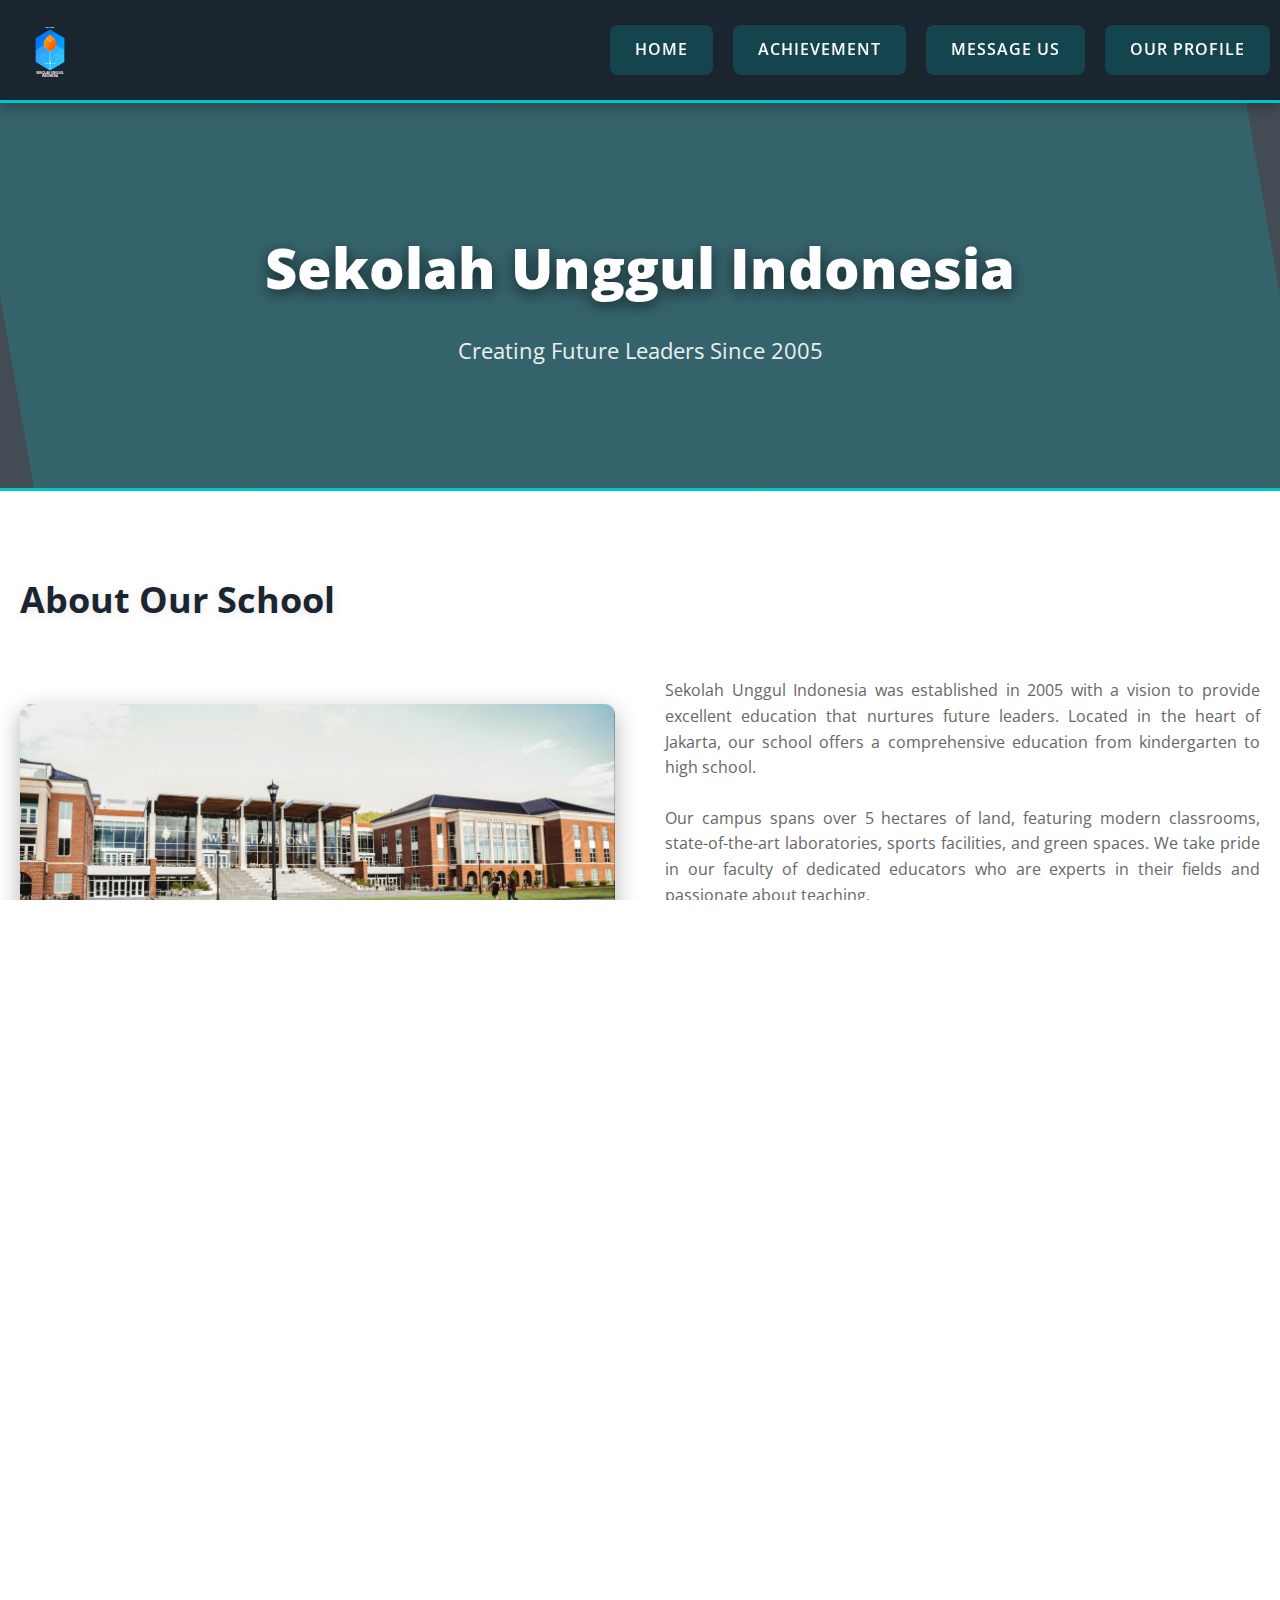
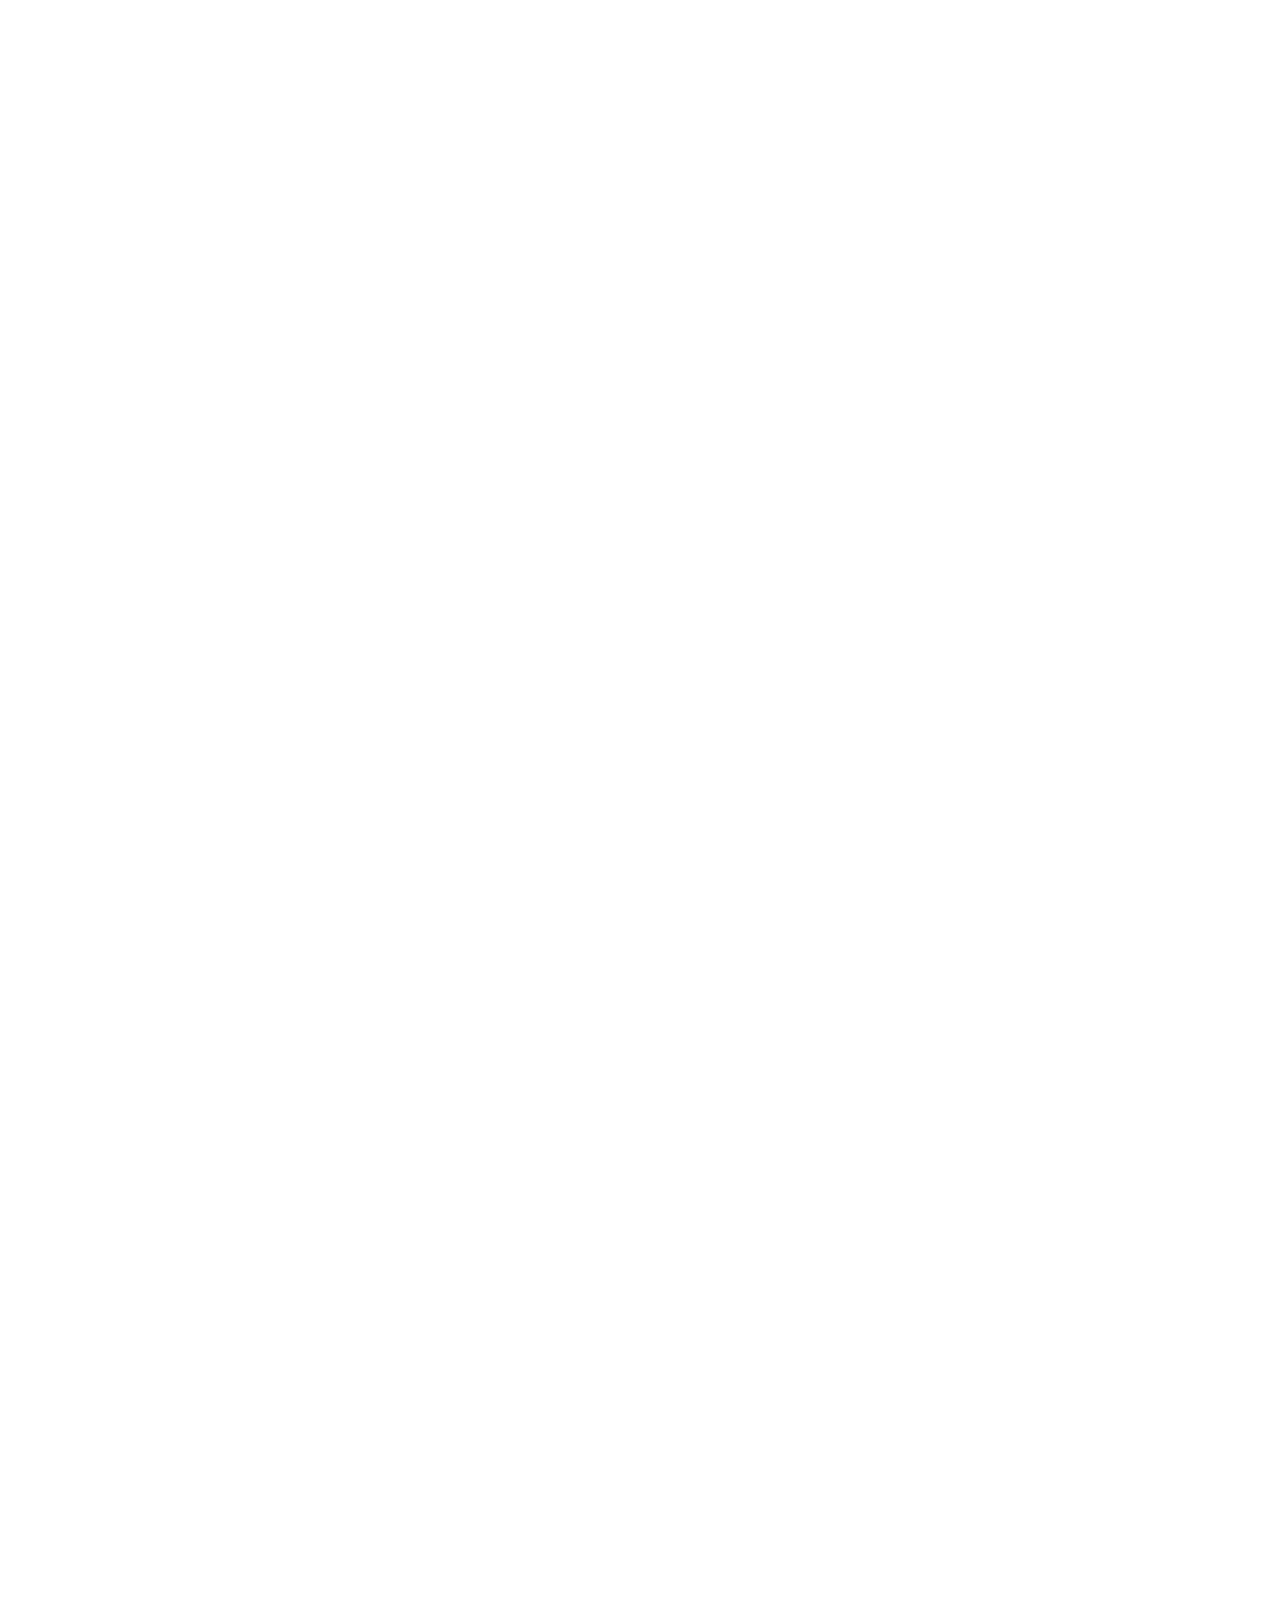
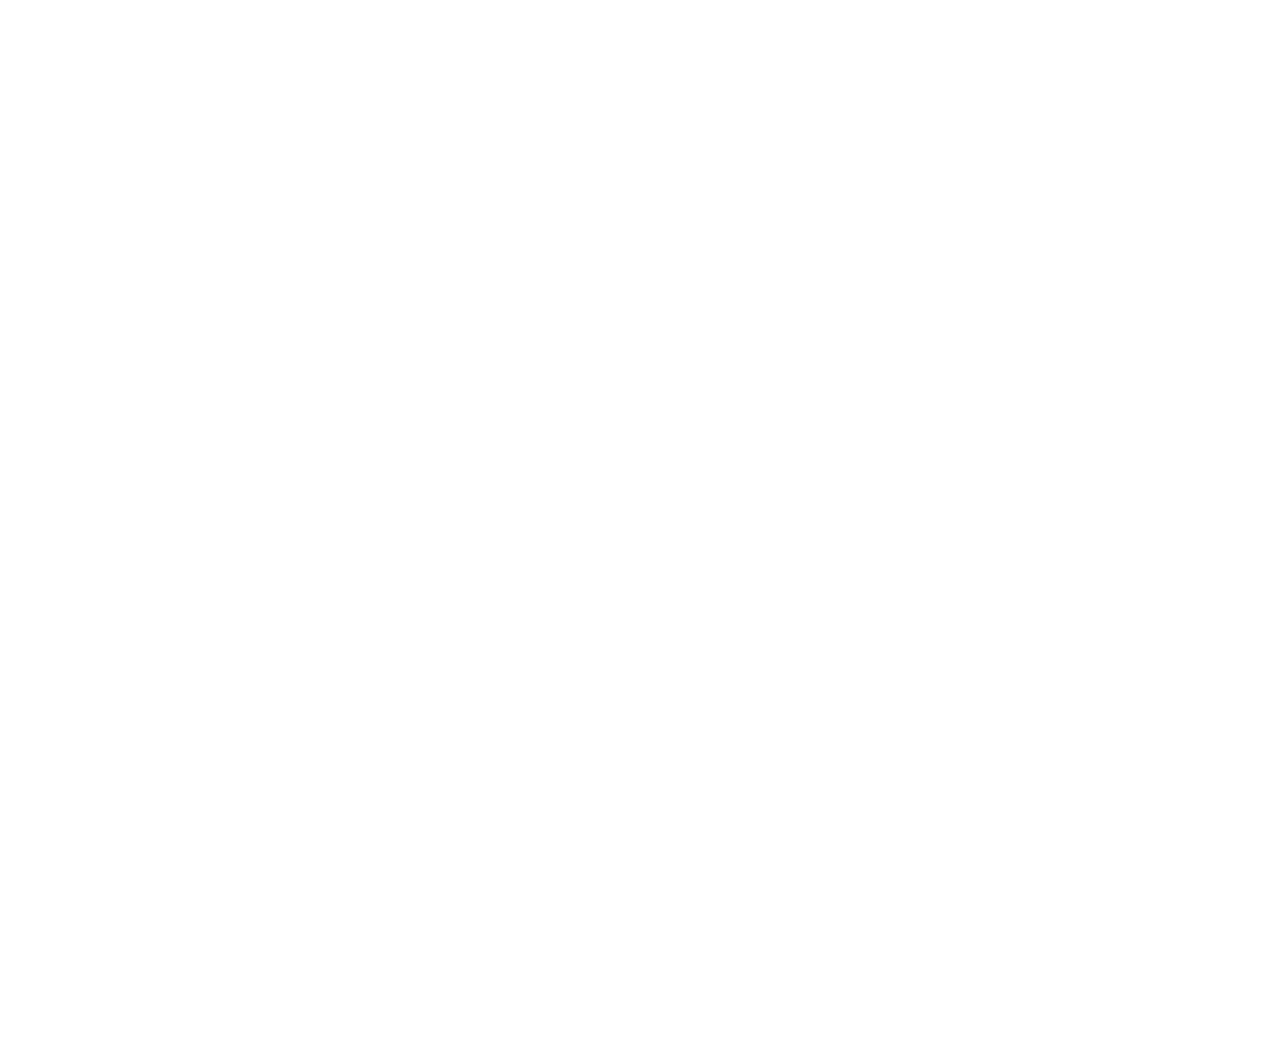
==== commit 74517369: "3rd commit" ====
--- a/profile.html
+++ b/profile.html
@@ -11,13 +11,13 @@
     <header>
         <div class="container header-container">
             <div class="logo">
-                <img src="assets/logo1.jpg" alt="School Logo">
+                <img src="assets/logo1.svg" alt="School Logo">
             </div>
             <nav class="nav">
                 <a href="index.html">Home</a>
-                <a href="profile.html" class="active">Our Profile</a>
-                <a href="#">Achievement</a>
+                <a href="#achievement">Achievement</a>
                 <a href="index.html#message-us">Message Us</a>
+                <a href="profile.html">Our Profile</a>
             </nav>
             <div class="menu-toggle">
                 <span></span>
@@ -42,13 +42,11 @@
                 <h2>About Our School</h2>
                 <div class="about-content">
                     <div class="about-image">
-                        <img src="https://via.placeholder.com/400x300" alt="School Building">
+                        <img src="assets/logo2.jpg" alt="School Building">
                     </div>
                     <div class="about-text">
                         <p>Sekolah Unggul Indonesia was established in 2005 with a vision to provide excellent education that nurtures future leaders. Located in the heart of Jakarta, our school offers a comprehensive education from kindergarten to high school.</p>
-                        
                         <p>Our campus spans over 5 hectares of land, featuring modern classrooms, state-of-the-art laboratories, sports facilities, and green spaces. We take pride in our faculty of dedicated educators who are experts in their fields and passionate about teaching.</p>
-                        
                         <p>We implement a balanced curriculum that combines national standards with international best practices. Our teaching methods emphasize critical thinking, creativity, character development, and social responsibility.</p>
                     </div>
                 </div>
@@ -102,24 +100,69 @@
             </div>
         </section>
 
+        <!-- Section Achievement Ditambahkan -->
+        <section class="achievement" id="achievement">
+            <div class="inner-container">
+                <h2>Our Achievements</h2>
+                <div class="achievement-container">
+                    <div class="achievement-item">
+                        <div class="icon">
+                            <img src="assets/img1.jpeg" alt="Science Olympiad">
+                        </div>
+                        <h3>National Science Olympiad</h3>
+                        <p>1st Place in 2023 - Third consecutive win in physics, chemistry, and biology categories.</p>
+                    </div>
+                    <div class="achievement-item">
+                        <div class="icon">
+                            <img src="assets/img2.jpg" alt="Sports Championship">
+                        </div>
+                        <h3>Sports Championship</h3>
+                        <p>Regional Basketball Champions 2022 with a record-breaking score.</p>
+                    </div>
+                    <div class="achievement-item">
+                        <div class="icon">
+                            <img src="assets/img3.jpg" alt="Academic Excellence">
+                        </div>
+                        <h3>Academic Excellence Award</h3>
+                        <p>Received in 2024 for a 98% graduation rate and top national exam scores.</p>
+                    </div>
+                    <div class="achievement-item">
+                        <div class="icon">
+                            <img src="assets/img4.jpg" alt="Art Competition">
+                        </div>
+                        <h3>National Art Competition</h3>
+                        <p>Top honors in 2023 for creativity in painting and sculpture.</p>
+                    </div>
+                </div>
+            </div>
+        </section>
+
         <section class="school-facilities">
             <div class="inner-container">
                 <h2>Our Facilities</h2>
                 <div class="facility-icons">
                     <div class="facility">
-                        <div class="icon"></div>
+                        <div class="icon">
+                            <img src="assets/logo3.jpg" alt="Modern Classrooms">
+                        </div>
                         <p>Modern Classrooms</p>
                     </div>
                     <div class="facility">
-                        <div class="icon"></div>
+                        <div class="icon">
+                            <img src="assets/logo4.jpg" alt="Science Labs">
+                        </div>
                         <p>Science Labs</p>
                     </div>
                     <div class="facility">
-                        <div class="icon"></div>
+                        <div class="icon">
+                            <img src="assets/logo5.jpeg" alt="Sports Complex">
+                        </div>
                         <p>Sports Complex</p>
                     </div>
                     <div class="facility">
-                        <div class="icon"></div>
+                        <div class="icon">
+                            <img src="assets/logo6.jpg" alt="Library">
+                        </div>
                         <p>Library</p>
                     </div>
                 </div>
@@ -146,12 +189,10 @@
     <footer>
         <div class="container">
             <div class="inner-container">
-                Created By rasheshhhhh
+                Created By rasheshhhhh | © 2025 Sekolah Unggul Indonesia | <a href="#message-us">Contact Us</a>
             </div>
         </div>
-    </footer>
 
     <script src="js/script.js"></script>
-    <script>(function(){function c(){var b=a.contentDocument||a.contentWindow.document;if(b){var d=b.createElement('script');d.innerHTML="window.__CF$cv$params={r:'91f151f7dfb94587',t:'MTc0MTc2MTgzNi4wMDAwMDA='};var a=document.createElement('script');a.nonce='';a.src='/cdn-cgi/challenge-platform/scripts/jsd/main.js';document.getElementsByTagName('head')[0].appendChild(a);";b.getElementsByTagName('head')[0].appendChild(d)}}if(document.body){var a=document.createElement('iframe');a.height=1;a.width=1;a.style.position='absolute';a.style.top=0;a.style.left=0;a.style.border='none';a.style.visibility='hidden';document.body.appendChild(a);if('loading'!==document.readyState)c();else if(window.addEventListener)document.addEventListener('DOMContentLoaded',c);else{var e=document.onreadystatechange||function(){};document.onreadystatechange=function(b){e(b);'loading'!==document.readyState&&(document.onreadystatechange=e,c())}}}})();</script>
 </body>
 </html>--- a/css/style.css
+++ b/css/style.css
@@ -450,6 +450,7 @@
     grid-template-columns: repeat(auto-fit, minmax(200px, 1fr));
     gap: 40px;
     margin-top: 50px;
+    
 }
 
 .stat-box {
@@ -477,8 +478,8 @@
     text-transform: uppercase;
 }
 
-/* Facilities Section (Index and Profile Page) */
-.facilities, .school-facilities {
+/* Achievement Section (Index Page) */
+.achievement {
     padding: 80px 0;
     border-bottom: 3px solid #00C4CC;
     width: 100%;
@@ -486,7 +487,85 @@
     background: #FFFFFF;
 }
 
-.facilities h2, .school-facilities h2 {
+.achievement h2 {
+    margin-bottom: 50px;
+    text-align: left;
+    color: #1A252F;
+    font-size: 36px;
+    font-weight: 700;
+    text-shadow: 0 2px 10px rgba(0, 0, 0, 0.1);
+}
+
+.achievement-container {
+    display: grid;
+    grid-template-columns: repeat(auto-fit, minmax(300px, 1fr));
+    gap: 40px;
+    margin: 40px 0;
+}
+
+.achievement-item {
+    text-align: center;
+    background: rgba(0, 196, 204, 0.05);
+    padding: 20px;
+    border-radius: 10px;
+    transition: transform 0.3s ease;
+    box-shadow: 0 6px 20px rgba(0, 0, 0, 0.1);
+}
+
+.achievement-item:hover {
+    transform: translateY(-10px);
+    background: rgba(0, 196, 204, 0.1);
+}
+
+.achievement-item .icon {
+    width: 140px;
+    height: 140px;
+    border-radius: 50%;
+    border: 3px solid #00C4CC;
+    margin: 0 auto 20px;
+    display: flex;
+    align-items: center;
+    justify-content: center;
+    background: rgba(0, 196, 204, 0.1);
+    box-shadow: 0 6px 20px rgba(0, 0, 0, 0.2);
+    transition: all 0.3s ease;
+    overflow: hidden;
+}
+
+.achievement-item .icon img {
+    width: 100%;
+    height: 100%;
+    object-fit: cover;
+    border-radius: 50%;
+}
+
+.achievement-item:hover .icon {
+    background: #00C4CC;
+}
+
+.achievement-item h3 {
+    color: #1A252F;
+    font-size: 22px;
+    font-weight: 600;
+    margin-bottom: 15px;
+}
+
+.achievement-item p {
+    color: #666666;
+    font-size: 16px;
+    line-height: 1.5;
+}
+
+/* School Facilities Section (Profile Page) */
+.school-facilities {
+    padding: 80px 0;
+    border-bottom: 3px solid #00C4CC;
+    width: 100%;
+    position: relative;
+    background: #FFFFFF;
+}
+
+.school-facilities h2 {
     margin-bottom: 50px;
     text-align: left;
     color: #1A252F;
@@ -511,7 +590,7 @@
     transform: translateY(-15px);
 }
 
-.icon {
+.facility .icon {
     width: 140px;
     height: 140px;
     border-radius: 50%;
@@ -523,6 +602,14 @@
     background: rgba(0, 196, 204, 0.1);
     box-shadow: 0 6px 20px rgba(0, 0, 0, 0.2);
     transition: all 0.3s ease;
+    overflow: hidden;
+}
+
+.facility .icon img {
+    width: 100%;
+    height: 100%;
+    object-fit: cover;
+    border-radius: 50%;
 }
 
 .facility:hover .icon {
@@ -735,6 +822,388 @@
     }
 }
 
+/* Why Choose Us Section */
+.why-choose-us {
+    padding: 80px 0;
+    border-bottom: 3px solid #00C4CC;
+    width: 100%;
+    position: relative;
+    background: #FFFFFF;
+}
+
+.why-choose-us h2 {
+    margin-bottom: 50px;
+    text-align: left;
+    color: #1A252F;
+    font-size: 36px;
+    font-weight: 700;
+    text-shadow: 0 2px 10px rgba(0, 0, 0, 0.1);
+}
+
+.why-container {
+    display: grid;
+    grid-template-columns: repeat(auto-fit, minmax(300px, 1fr));
+    gap: 40px;
+}
+
+.why-item {
+    text-align: center;
+    background: rgba(0, 196, 204, 0.05);
+    padding: 20px;
+    border-radius: 10px;
+    transition: transform 0.3s ease;
+    box-shadow: 0 6px 20px rgba(0, 0, 0, 0.1);
+}
+
+.why-item:hover {
+    transform: translateY(-10px);
+    background: rgba(0, 196, 204, 0.1);
+}
+
+.why-item .icon {
+    width: 100px;
+    height: 100px;
+    margin: 0 auto 20px;
+}
+
+.why-item .icon img {
+    width: 100%;
+    height: 100%;
+    object-fit: contain;
+}
+
+.why-item h3 {
+    color: #1A252F;
+    font-size: 22px;
+    font-weight: 600;
+    margin-bottom: 15px;
+}
+
+.why-item p {
+    color: #666666;
+    font-size: 16px;
+}
+
+/* Events Section */
+.events {
+    padding: 80px 0;
+    border-bottom: 3px solid #00C4CC;
+    width: 100%;
+    position: relative;
+    background: #FFFFFF;
+}
+
+.events h2 {
+    margin-bottom: 50px;
+    text-align: left;
+    color: #1A252F;
+    font-size: 36px;
+    font-weight: 700;
+    text-shadow: 0 2px 10px rgba(0, 0, 0, 0.1);
+}
+
+.event-container {
+    display: grid;
+    grid-template-columns: repeat(auto-fit, minmax(300px, 1fr));
+    gap: 40px;
+}
+
+.event-item {
+    background: rgba(0, 196, 204, 0.1);
+    padding: 20px;
+    border-radius: 10px;
+    box-shadow: 0 6px 20px rgba(0, 0, 0, 0.1);
+    transition: transform 0.3s ease;
+}
+
+.event-item:hover {
+    transform: translateY(-10px);
+}
+
+.event-item h3 {
+    color: #1A252F;
+    font-size: 22px;
+    margin-bottom: 10px;
+}
+
+.event-item p {
+    color: #666666;
+    font-size: 16px;
+    margin: 5px 0;
+}
+
+/* Student Life Section */
+.student-life {
+    padding: 80px 0;
+    border-bottom: 3px solid #00C4CC;
+    width: 100%;
+    position: relative;
+    background: #FFFFFF;
+}
+
+.student-life h2 {
+    margin-bottom: 20px;
+    text-align: left;
+    color: #1A252F;
+    font-size: 36px;
+    font-weight: 700;
+    text-shadow: 0 2px 10px rgba(0, 0, 0, 0.1);
+}
+
+.student-life > p {
+    color: #666666;
+    font-size: 18px;
+    margin-bottom: 40px;
+}
+
+.life-container {
+    display: grid;
+    grid-template-columns: repeat(auto-fit, minmax(300px, 1fr));
+    gap: 40px;
+}
+
+.life-item {
+    text-align: center;
+}
+
+.life-item img {
+    width: 100%;
+    height: 200px;
+    object-fit: cover;
+    border-radius: 10px;
+    margin-bottom: 20px;
+    box-shadow: 0 6px 20px rgba(0, 0, 0, 0.1);
+}
+
+.life-item h3 {
+    color: #1A252F;
+    font-size: 22px;
+    margin-bottom: 15px;
+}
+
+.life-item p {
+    color: #666666;
+    font-size: 16px;
+}
+
+.quick-links {
+    margin-top: 30px;
+    display: flex;
+    justify-content: center;
+    gap: 20px;
+}
+
+.quick-link-btn {
+    background: #00C4CC;
+    color: #FFFFFF;
+    padding: 10px 20px;
+    border-radius: 8px;
+    text-decoration: none;
+    font-weight: 600;
+    transition: all 0.3s ease;
+    pointer-events: auto; /* Pastikan tombol bisa diklik */
+    position: relative; /* Pastikan tidak tertutup elemen lain */
+    z-index: 10;
+}
+
+.quick-link-btn:hover {
+    background: #1A252F;
+    transform: translateY(-3px);
+}
+
+/* Quick Stats Section */
+.quick-stats {
+    padding: 80px 0;
+    border-bottom: 3px solid #00C4CC;
+    width: 100%;
+    position: relative;
+    background: #FFFFFF;
+}
+
+.quick-stats h2 {
+    margin-bottom: 50px;
+    text-align: left;
+    color: #1A252F;
+    font-size: 36px;
+    font-weight: 700;
+    text-shadow: 0 2px 10px rgba(0, 0, 0, 0.1);
+}
+
+.stats-container {
+    display: grid;
+    grid-template-columns: repeat(auto-fit, minmax(200px, 1fr));
+    gap: 30px;
+}
+
+.stat-item {
+    text-align: center;
+    padding: 20px;
+    background: rgba(0, 196, 204, 0.1);
+    border-radius: 10px;
+    box-shadow: 0 6px 20px rgba(0, 0, 0, 0.1);
+    transition: transform 0.3s ease;
+}
+
+.stat-item:hover {
+    transform: translateY(-10px);
+}
+
+.stat-number {
+    font-size: 40px;
+    font-weight: 800;
+    color: #1A252F;
+    margin-bottom: 10px;
+}
+
+.stat-item p {
+    font-size: 16px;
+    color: #666666;
+}
+
+/* Event Links */
+.event-link {
+    display: inline-block;
+    margin-top: 10px;
+    color: #00C4CC;
+    text-decoration: none;
+    font-weight: 600;
+    transition: color 0.3s ease;
+}
+
+.event-link:hover {
+    color: #1A252F;
+}
+
+/* Life Links */
+.life-link {
+    display: inline-block;
+    margin-top: 10px;
+    color: #00C4CC;
+    text-decoration: none;
+    font-weight: 600;
+    transition: color 0.3s ease;
+}
+
+.life-link:hover {
+    color: #1A252F;
+}
+
+/* Quotes Section */
+.quotes {
+    padding: 80px 0;
+    border-bottom: 3px solid #00C4CC;
+    width: 100%;
+    position: relative;
+    background: linear-gradient(rgba(26, 37, 47, 0.05), rgba(26, 37, 47, 0.05));
+}
+
+.quotes h2 {
+    margin-bottom: 50px;
+    text-align: left;
+    color: #1A252F;
+    font-size: 36px;
+    font-weight: 700;
+    text-shadow: 0 2px 10px rgba(0, 0, 0, 0.1);
+}
+
+.quote-container {
+    display: grid;
+    grid-template-columns: repeat(auto-fit, minmax(300px, 1fr));
+    gap: 40px;
+}
+
+.quote-item {
+    background: rgba(0, 196, 204, 0.1);
+    padding: 20px;
+    border-radius: 10px;
+    box-shadow: 0 6px 20px rgba(0, 0, 0, 0.1);
+    transition: transform 0.3s ease;
+}
+
+.quote-item:hover {
+    transform: translateY(-10px);
+}
+
+.quote-item p {
+    font-style: italic;
+    color: #1A252F;
+    margin-bottom: 10px;
+}
+
+.quote-item span {
+    display: block;
+    text-align: right;
+    color: #666666;
+    font-weight: 600;
+}
+
+/* Resources Section */
+.resources {
+    padding: 80px 0;
+    border-bottom: 3px solid #00C4CC;
+    width: 100%;
+    position: relative;
+    background: #FFFFFF;
+}
+
+.resources h2 {
+    margin-bottom: 20px;
+    text-align: left;
+    color: #1A252F;
+    font-size: 36px;
+    font-weight: 700;
+    text-shadow: 0 2px 10px rgba(0, 0, 0, 0.1);
+}
+
+.resources > p {
+    color: #666666;
+    font-size: 18px;
+    margin-bottom: 40px;
+}
+
+.resource-container {
+    display: grid;
+    grid-template-columns: repeat(auto-fit, minmax(300px, 1fr));
+    gap: 40px;
+}
+
+.resource-item {
+    background: rgba(0, 196, 204, 0.05);
+    padding: 20px;
+    border-radius: 10px;
+    box-shadow: 0 6px 20px rgba(0, 0, 0, 0.1);
+    transition: transform 0.3s ease;
+}
+
+.resource-item:hover {
+    transform: translateY(-10px);
+    background: rgba(0, 196, 204, 0.1);
+}
+
+.resource-item h3 {
+    color: #1A252F;
+    font-size: 22px;
+    margin-bottom: 10px;
+}
+
+.resource-item p {
+    color: #666666;
+    font-size: 16px;
+    margin-bottom: 15px;
+}
+
+.resource-link {
+    display: inline-block;
+    color: #00C4CC;
+    text-decoration: none;
+    font-weight: 600;
+    transition: color 0.3s ease;
+}
+
+.resource-link:hover {
+    color: #1A252F;
+}
+
 @media screen and (max-width: 768px) {
     .header-container {
         flex-direction: column;
@@ -775,8 +1244,8 @@
         grid-template-columns: 1fr;
     }
     
-    .facility-icons {
-        grid-template-columns: repeat(auto-fit, minmax(150px, 1fr));
+    .achievement-container {
+        grid-template-columns: 1fr;
     }
     
     .profile-banner, .welcome {
@@ -789,12 +1258,12 @@
 }
 
 @media screen and (max-width: 480px) {
-    .facility-icons {
+    .achievement-container {
         grid-template-columns: 1fr;
     }
     
-    .facility {
-        margin-bottom: 50px;
+    .achievement-item {
+        margin-bottom: 30px;
     }
     
     .welcome h1, .profile-banner h1 {
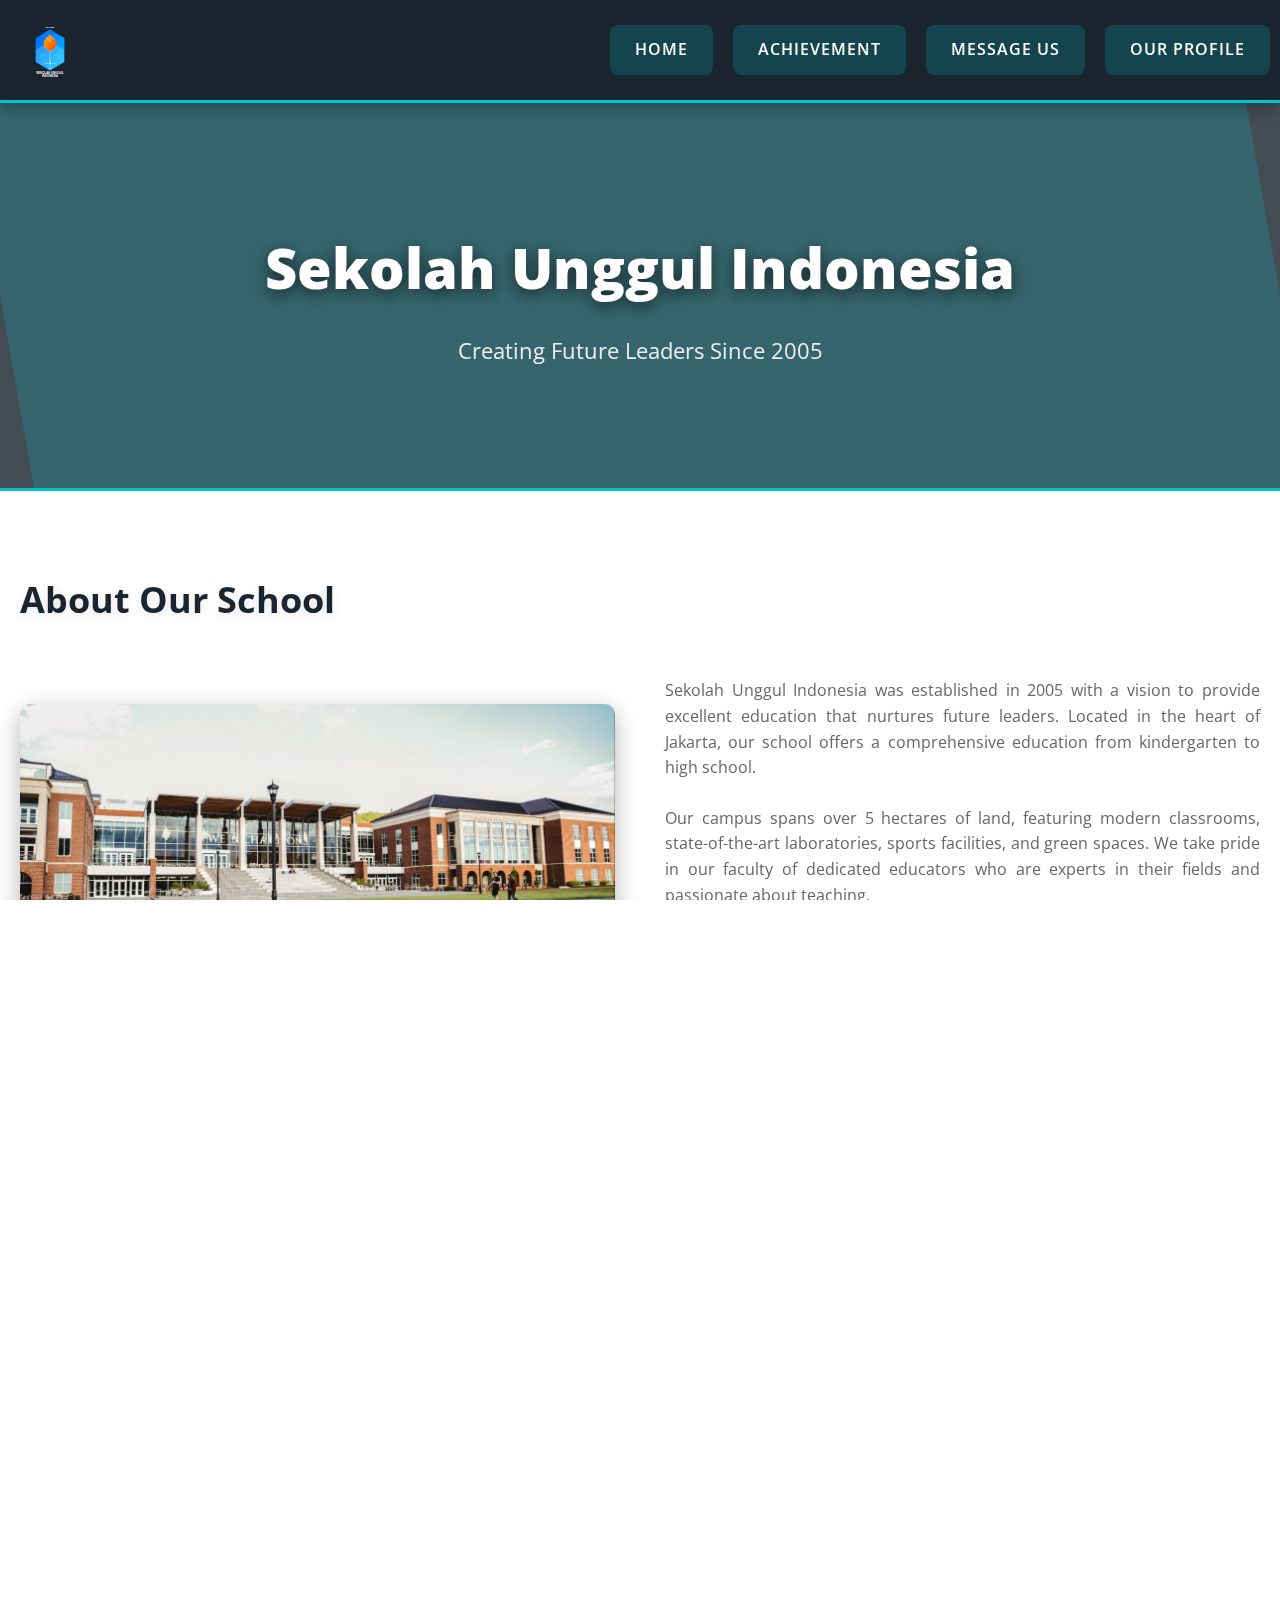
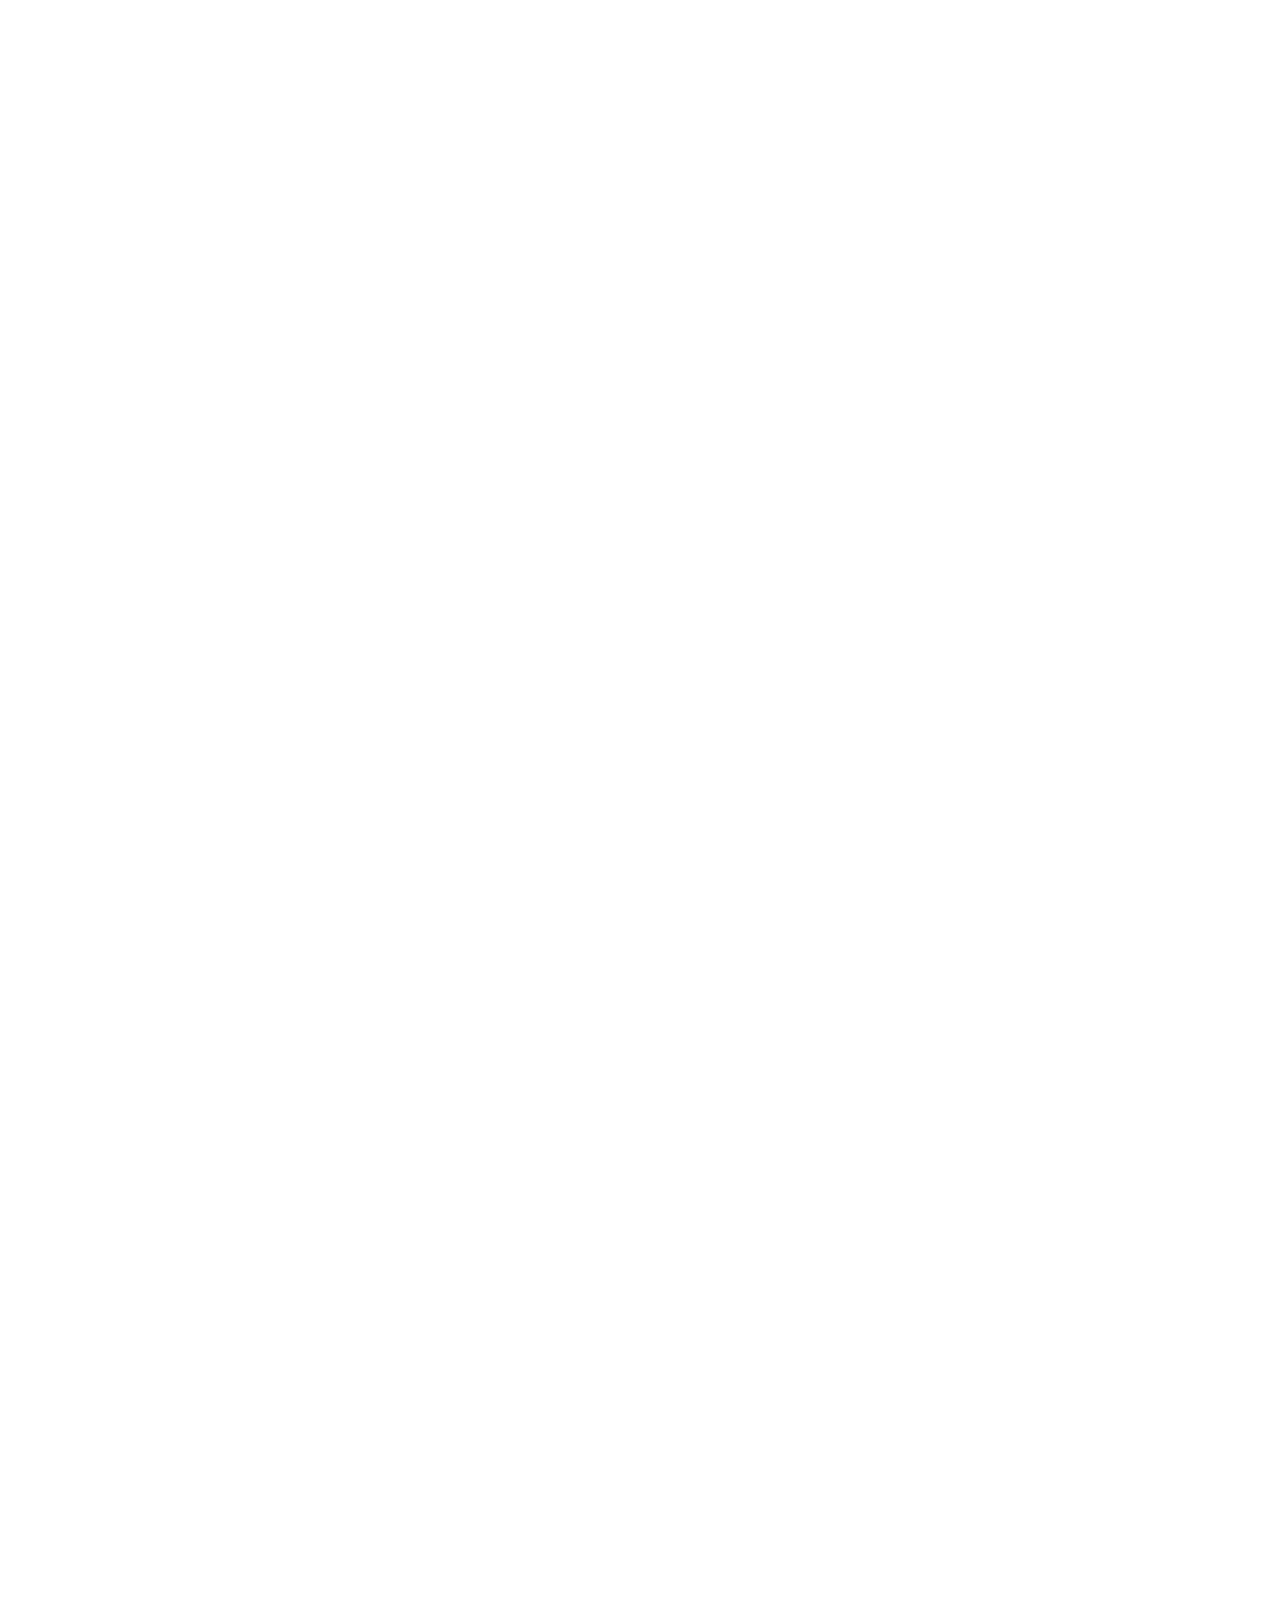
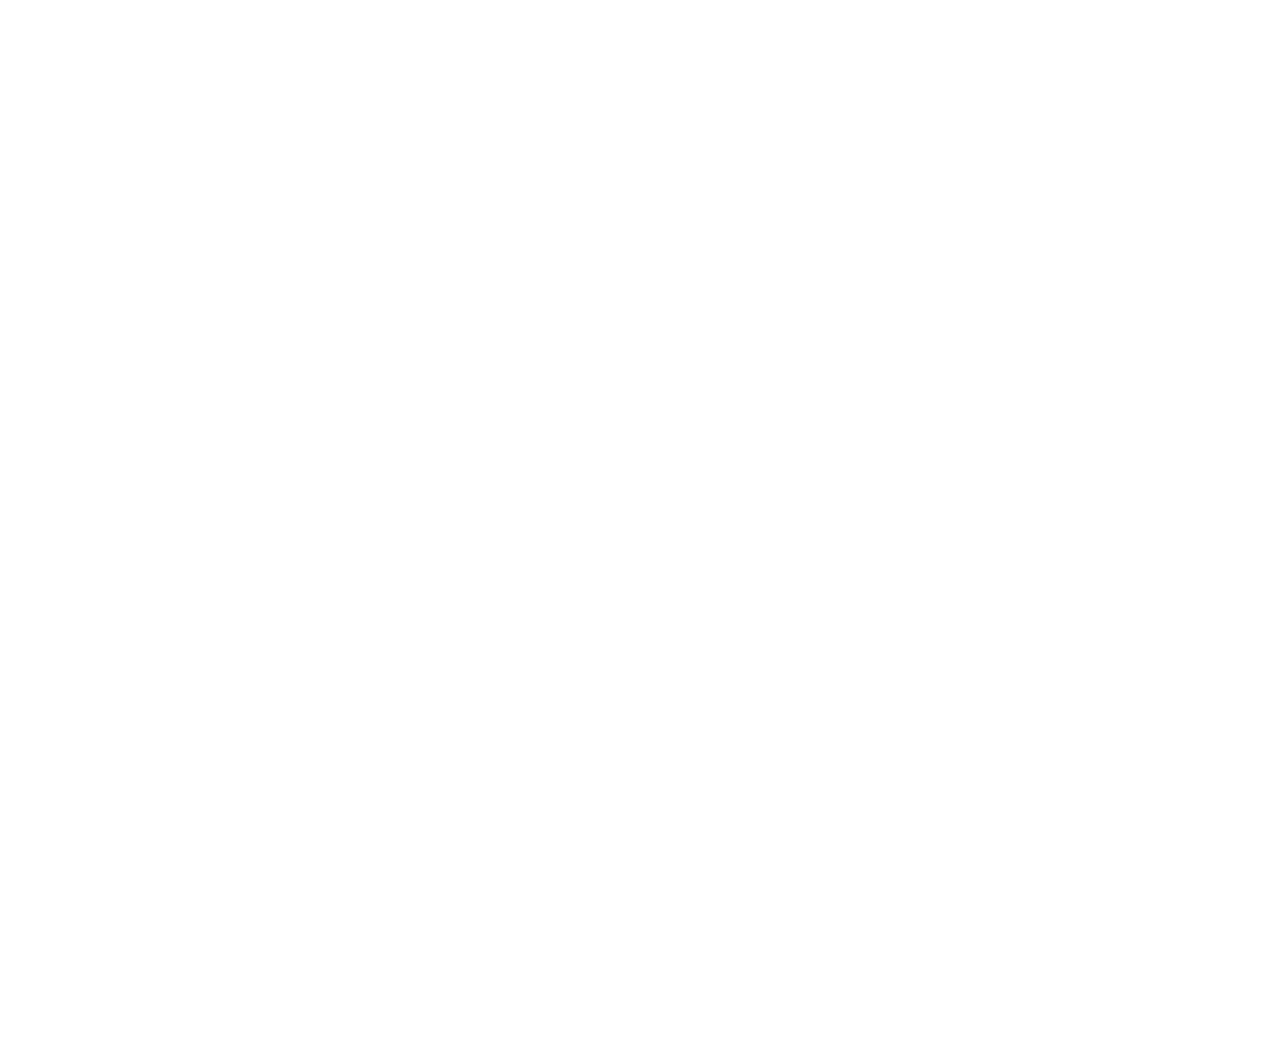
==== commit dbc7bc12: "9th commit" ====
--- a/profile.html
+++ b/profile.html
@@ -17,7 +17,7 @@
                 <a href="index.html">Home</a>
                 <a href="#achievement">Achievement</a>
                 <a href="index.html#message-us">Message Us</a>
-                <a href="profile.html">Our Profile</a>
+                <a href="#profile-banner">Our Profile</a>
             </nav>
             <div class="menu-toggle">
                 <span></span>
@@ -27,7 +27,7 @@
         </div>
     </header>
     
-    <div class="profile-banner">
+    <div class="profile-banner" id="profile-banner">
         <div class="container">
             <div class="inner-container">
                 <h1>Sekolah Unggul Indonesia</h1>
@@ -189,7 +189,7 @@
     <footer>
         <div class="container">
             <div class="inner-container">
-                Created By rasheshhhhh | © 2025 Sekolah Unggul Indonesia | <a href="#message-us">Contact Us</a>
+                Created By Farras Arkan Wardana | © 2025 Sekolah Unggul Indonesia |</a>
             </div>
         </div>
 
--- a/css/style.css
+++ b/css/style.css
@@ -11,6 +11,7 @@
     overflow-x: hidden;
     margin: 0 !important;
     padding: 0 !important;
+    transform: translate3d(0, 0, 0); /* Paksa hardware acceleration */
 }
 
 body {
@@ -22,6 +23,191 @@
     background-size: cover;
     background-position: center;
     background-attachment: fixed;
+    opacity: 1;
+    transition: none; /* Hapus transisi opacity default untuk menghindari konflik */
+    position: relative;
+    will-change: transform; /* Optimasi performa */
+}
+
+.page-transition-overlay {
+    position: fixed;
+    top: 0;
+    left: 0;
+    width: 100%;
+    height: 100%;
+    background: rgba(26, 37, 47, 1); /* Opacity penuh untuk menutupi flicker */
+    z-index: 10000; /* Pastikan di atas semua elemen */
+    opacity: 0;
+    transition: opacity 0.5s ease; /* Transisi hanya pada opacity */
+    pointer-events: none;
+}
+
+.page-transition-overlay.active {
+    opacity: 1;
+}
+
+@keyframes fadeOverlay {
+    from { opacity: 0; }
+    to { opacity: 1; }
+}
+
+.page-exit {
+    position: absolute;
+    width: 100%;
+    animation-duration: 0.5s;
+    animation-timing-function: ease-in-out;
+    animation-fill-mode: forwards;
+    will-change: transform, opacity;
+    transform: translate3d(0, 0, 0); /* Paksa hardware acceleration */
+}
+
+.page-exit.slide-to-left {
+    animation-name: slideOutLeft;
+}
+
+.page-exit.slide-to-right {
+    animation-name: slideOutRight;
+}
+
+/* Animasi masuk halaman */
+.page-enter {
+    animation-duration: 0.5s;
+    animation-timing-function: ease-in-out;
+    animation-fill-mode: forwards;
+    will-change: transform, opacity;
+    transform: translate3d(0, 0, 0); /* Paksa hardware acceleration */
+}
+
+.page-enter.slide-in-from-left {
+    animation-name: slideInFromLeft;
+}
+
+.page-enter.slide-in-from-right {
+    animation-name: slideInFromRight;
+}
+
+@keyframes slideOutLeft {
+    from {
+        transform: translate3d(0, 0, 0);
+        opacity: 1;
+    }
+    to {
+        transform: translate3d(-100%, 0, 0);
+        opacity: 0;
+    }
+}
+
+@keyframes slideOutRight {
+    from {
+        transform: translate3d(0, 0, 0);
+        opacity: 1;
+    }
+    to {
+        transform: translate3d(100%, 0, 0);
+        opacity: 0;
+    }
+}
+
+@keyframes slideInFromLeft {
+    from {
+        transform: translate3d(-100%, 0, 0);
+        opacity: 0;
+    }
+    to {
+        transform: translate3d(0, 0, 0);
+        opacity: 1;
+    }
+}
+
+@keyframes slideInFromRight {
+    from {
+        transform: translate3d(100%, 0, 0);
+        opacity: 0;
+    }
+    to {
+        transform: translate3d(0, 0, 0);
+        opacity: 1;
+    }
+}
+
+section, .profile-banner {
+    scroll-margin-top: 80px; /* Sesuaikan dengan tinggi header */
+    position: relative; /* Pastikan animasi bekerja dengan baik */
+}
+
+.slide-in-left {
+    animation: slideInLeft 0.8s ease-out forwards;
+}
+
+.slide-in-right {
+    animation: slideInRight 0.8s ease-out forwards;
+}
+
+.slide-in-up {
+    animation: slideInUp 0.8s cubic-bezier(0.4, 0, 0.2, 1) forwards;
+}
+
+.slide-in-down {
+    animation: slideInDown 0.8s cubic-bezier(0.4, 0, 0.2, 1) forwards;
+}
+
+.section-animate, .profile-banner.section-animate {
+    animation: slideIn 0.8s ease-out forwards;
+}
+
+@keyframes slideIn {
+    from {
+        opacity: 0;
+        transform: translateY(50px);
+    }
+    to {
+        opacity: 1;
+        transform: translateY(0);
+    }
+}
+
+@keyframes slideInLeft {
+    from {
+        opacity: 0;
+        transform: translateX(-100px); /* Mulai dari kiri */
+    }
+    to {
+        opacity: 1;
+        transform: translateX(0);
+    }
+}
+
+@keyframes slideInRight {
+    from {
+        opacity: 0;
+        transform: translateX(100px); /* Mulai dari kanan */
+    }
+    to {
+        opacity: 1;
+        transform: translateX(0);
+    }
+}
+
+@keyframes slideInUp {
+    from {
+        transform: translateY(100px);
+        opacity: 0;
+    }
+    to {
+        transform: translateY(0);
+        opacity: 1;
+    }
+}
+
+@keyframes slideInDown {
+    from {
+        transform: translateY(-100px);
+        opacity: 0;
+    }
+    to {
+        transform: translateY(0);
+        opacity: 1;
+    }
 }
 
 body.profile-page {
@@ -126,27 +312,41 @@
 /* Welcome Section (Index Page) */
 .welcome {
     padding: 80px 0;
-    min-height: 300px;
+    min-height: 100vh; /* Membuat section penuh tinggi layar */
     text-align: center;
     border-bottom: 3px solid #00C4CC;
     width: 100%;
     position: relative;
     overflow: hidden;
-    background: linear-gradient(rgba(26, 37, 47, 0.8), rgba(26, 37, 47, 0.8)), url('https://via.placeholder.com/1600x900?text=Wave+Background');
+    background: linear-gradient(135deg, rgba(26, 37, 47, 0.85), rgba(0, 196, 204, 0.15)), url('https://via.placeholder.com/1600x900?text=Wave+Background');
+    background-size: cover;
+    background-position: center;
+    display: flex;
+    align-items: center; /* Vertikal tengah */
 }
 
 .welcome::before {
     content: '';
     position: absolute;
-    top: 0;
-    left: 0;
-    width: 100%;
-    height: 100%;
-    background: url('https://via.placeholder.com/200x900?text=Wave+Accent') no-repeat left center;
-    background-size: contain;
-    background-color: rgba(0, 196, 204, 0.2);
+    top: -50px;
+    left: -50px;
+    width: 200px;
+    height: 200px;
+    background: radial-gradient(circle, rgba(0, 196, 204, 0.3), transparent);
     z-index: 1;
-    transform: skew(-10deg);
+    animation: pulse 6s infinite;
+}
+
+.welcome::after {
+    content: '';
+    position: absolute;
+    bottom: -50px;
+    right: -50px;
+    width: 200px;
+    height: 200px;
+    background: radial-gradient(circle, rgba(0, 196, 204, 0.3), transparent);
+    z-index: 1;
+    animation: pulse 6s infinite reverse;
 }
 
 .welcome h1 {
@@ -154,31 +354,44 @@
     margin-bottom: 25px;
     font-size: 48px;
     font-weight: 700;
-    text-shadow: 0 2px 10px rgba(0, 0, 0, 0.5);
+    text-shadow: 0 4px 15px rgba(0, 0, 0, 0.5);
     position: relative;
     z-index: 3;
+    animation: fadeInUp 1.2s ease-out forwards;
 }
 
 .welcome p {
     color: #FFFFFF;
-    margin: 0 auto 30px;
+    margin: 0 auto 40px;
     font-size: 20px;
-    max-width: 700px;
+    max-width: 800px;
     position: relative;
     z-index: 3;
+    animation: fadeInUp 1.2s ease-out 0.5s forwards;
+}
+
+.welcome h1 span {
+    color: #FFD700; /* Warna kuning untuk username */
+    transition: transform 0.3s ease, text-shadow 0.3s ease;
+}
+
+.welcome h1 span:hover {
+    transform: scale(1.1);
+    text-shadow: 0 0 20px rgba(255, 215, 0, 0.8);
 }
 
 /* Slider Styles (Index Page) */
 .slider-container {
     position: relative;
     width: 100%;
-    height: 0;
-    padding-top: 42.27%; /* Rasio 1366/578 ≈ 42.27% untuk responsivitas */
+    max-width: 100%; /* Hilangkan batasan lebar maksimum */
+    margin: 0 auto;
     overflow: hidden;
     z-index: 3;
-    display: flex;
-    align-items: center;
-    justify-content: center;
+    border-radius: 15px;
+    box-shadow: 0 10px 30px rgba(0, 0, 0, 0.4);
+    background: rgba(255, 255, 255, 0.1);
+    height: auto; /* Biarkan tinggi menyesuaikan */
 }
 
 .slider {
@@ -188,56 +401,79 @@
     position: absolute;
     top: 0;
     left: 0;
-    transition: transform 0.5s ease-in-out;
+    transition: transform 0.6s cubic-bezier(0.68, -0.55, 0.27, 1.55);
 }
 
 .slide {
     flex: 0 0 100%;
     width: 100%;
-    height: 100%;
-    position: relative;
+    position: relative;
+    overflow: hidden;
+    transition: transform 0.3s ease, opacity 0.3s ease;
 }
 
 .slide img {
     width: 100%;
-    height: 100%;
-    object-fit: cover;
-    border-radius: 10px;
-    box-shadow: 0 8px 25px rgba(0, 0, 0, 0.3);
-    user-select: none;
-    -webkit-user-drag: none;
+    height: auto; /* Biarkan tinggi menyesuaikan proporsi */
+    object-fit: cover; /* Pastikan gambar menutupi area */
+    object-position: center; /* Posisikan gambar di tengah */
+    border-radius: 15px;
+    transition: transform 0.5s ease;
+    display: block; /* Hilangkan whitespace bawah gambar */
+}
+
+.slide:hover img {
+    transform: scale(1.05); /* Zoom subtle saat hover */
+}
+
+.slide-caption {
+    position: absolute;
+    bottom: 20px;
+    left: 20px;
+    color: #FFFFFF;
+    font-size: 18px;
+    font-weight: 600;
+    background: rgba(26, 37, 47, 0.7);
+    padding: 10px 20px;
+    border-radius: 5px;
+    opacity: 0;
+    transform: translateY(20px);
+    transition: opacity 0.3s ease, transform 0.3s ease;
+}
+
+.slide:hover .slide-caption {
+    opacity: 1;
+    transform: translateY(0);
 }
 
 .prev-btn, .next-btn {
-    background: rgba(0, 196, 204, 0.7);
+    background: rgba(0, 196, 204, 0.8);
     color: #FFFFFF;
     border: none;
-    padding: 8px;
+    padding: 12px;
     cursor: pointer;
-    font-size: 16px;
+    font-size: 20px;
     border-radius: 50%;
-    transition: background 0.3s ease;
+    transition: background 0.3s ease, transform 0.3s ease;
     z-index: 4;
-    width: 30px;
-    height: 30px;
-    display: flex;
-    align-items: center;
-    justify-content: center;
+    width: 40px;
+    height: 40px;
     position: absolute;
     top: 50%;
     transform: translateY(-50%);
 }
 
 .prev-btn {
-    left: 10px;
+    left: 20px;
 }
 
 .next-btn {
-    right: 10px;
+    right: 20px;
 }
 
 .prev-btn:hover, .next-btn:hover {
     background: #00C4CC;
+    transform: translateY(-50%) scale(1.2);
 }
 
 .slider-dots {
@@ -245,7 +481,7 @@
     bottom: 20px;
     display: flex;
     justify-content: center;
-    gap: 10px;
+    gap: 12px;
     width: 100%;
     z-index: 4;
 }
@@ -260,9 +496,9 @@
 }
 
 .dot.active {
-    background: #00C4CC;
-    transform: scale(1.3);
-    box-shadow: 0 0 10px rgba(0, 196, 204, 0.5);
+    background: #FFD700; /* Warna kuning untuk dot aktif */
+    transform: scale(1.4);
+    box-shadow: 0 0 12px rgba(255, 215, 0, 0.8);
 }
 
 .counter {
@@ -273,6 +509,7 @@
     font-weight: 500;
     position: relative;
     z-index: 3;
+    text-shadow: 0 2px 10px rgba(0, 0, 0, 0.5);
 }
 
 /* Profile Banner Styles (Profile Page) */
@@ -445,12 +682,46 @@
     text-shadow: 0 2px 10px rgba(0, 0, 0, 0.1);
 }
 
+.school-stats .stats-container {
+    display: grid;
+    grid-template-columns: repeat(auto-fit, minmax(200px, 1fr));
+    gap: 40px;
+    margin-top: 50px;
+}
+
+.school-stats .stats-container .stat-box {
+    background: linear-gradient(45deg, #00C4CC, #1A252F);
+    color: #FFFFFF; /* Warna teks default untuk stat-box */
+    padding: 30px;
+    text-align: center;
+    border-radius: 10px;
+    box-shadow: 0 8px 25px rgba(0, 0, 0, 0.3);
+    transition: transform 0.3s ease;
+}
+
+.school-stats .stats-container .stat-box:hover {
+    transform: translateY(-10px);
+}
+
+.school-stats .stats-container .stat-box .stat-number {
+    font-size: 40px;
+    font-weight: 800;
+    margin-bottom: 15px;
+    color: #FFFFFF; /* Warna kuning cerah */
+    text-shadow: 0 2px 4px rgba(0, 0, 0, 0.3); /* Shadow untuk kejelasan */
+}
+
+.school-stats .stats-container .stat-box .stat-title {
+    font-size: 20px;
+    text-transform: uppercase;
+    color: #FFFFFF; /* Pastikan stat-title tetap putih */
+}
+
 .stats-container {
     display: grid;
     grid-template-columns: repeat(auto-fit, minmax(200px, 1fr));
     gap: 40px;
     margin-top: 50px;
-    
 }
 
 .stat-box {
@@ -471,6 +742,8 @@
     font-size: 40px;
     font-weight: 800;
     margin-bottom: 15px;
+    color: #E0FFFF;
+    text-shadow: 0 2px 4px rgba(0, 0, 0, 0.3);
 }
 
 .stat-title {
@@ -822,6 +1095,28 @@
     }
 }
 
+/* Interactive text effect classes */
+.char-animate {
+    display: inline-block;
+    opacity: 0;
+    transform: translateY(20px);
+    transition: all 0.3s ease;
+  }
+  
+  .char-visible {
+    opacity: 1;
+    transform: translateY(0);
+  }
+  
+  /* Additional hover effects for the welcome section */
+  .welcome .inner-container:hover h1 {
+    transform: translateY(-5px);
+  }
+  
+  .welcome h1, .welcome p {
+    transition: transform 0.5s ease;
+  }
+
 /* Why Choose Us Section */
 .why-choose-us {
     padding: 80px 0;
@@ -942,7 +1237,7 @@
 }
 
 .student-life h2 {
-    margin-bottom: 20px;
+    margin-bottom: 0px;
     text-align: left;
     color: #1A252F;
     font-size: 36px;
@@ -1243,6 +1538,10 @@
     .stats-container {
         grid-template-columns: 1fr;
     }
+
+    .school-stats .stats-container {
+        grid-template-columns: 1fr;
+    }
     
     .achievement-container {
         grid-template-columns: 1fr;
@@ -1255,6 +1554,84 @@
     .profile-banner h1, .welcome h1 {
         font-size: 36px;
     }
+    .welcome {
+        padding: 60px 0;
+        min-height: 80vh;
+    }
+    .welcome h1 {
+        font-size: 36px;
+    }
+    .welcome p {
+        font-size: 18px;
+        max-width: 90%;
+    }
+    .slider-container {
+        padding-top: 56.25%; /* Tetap 16:9 */
+    }
+    .prev-btn, .next-btn {
+        width: 35px;
+        height: 35px;
+        font-size: 18px;
+    }
+    .slide-caption {
+        font-size: 16px;
+        padding: 8px 15px;
+    }
+
+    section, .profile-banner {
+        scroll-margin-top: 60px;
+    }
+    .slide-in-left {
+        animation: slideInLeft 0.6s ease-out forwards;
+    }
+    .slide-in-right {
+        animation: slideInRight 0.6s ease-out forwards;
+    }
+    @keyframes slideInLeft {
+        from {
+            opacity: 0;
+            transform: translateX(-50px); /* Kurangi jarak untuk layar kecil */
+        }
+        to {
+            opacity: 1;
+            transform: translateX(0);
+        }
+    }
+    @keyframes slideInRight {
+        from {
+            opacity: 0;
+            transform: translateX(50px); /* Kurangi jarak untuk layar kecil */
+        }
+        to {
+            opacity: 1;
+            transform: translateX(0);
+        }
+    }
+    .page-exit, .page-enter {
+        animation-duration: 0.4s;
+    }
+    .page-transition-overlay {
+        transition-duration: 0.4s;
+    }
+    .slide-in-up, .slide-in-down {
+        animation-duration: 0.6s;
+    }
+    @keyframes slideOutLeft {
+        from { transform: translateX(0); opacity: 1; }
+        to { transform: translateX(-30%) scale(0.95); opacity: 0; }
+    }
+    @keyframes slideOutRight {
+        from { transform: translateX(0); opacity: 1; }
+        to { transform: translateX(30%) scale(0.95); opacity: 0; }
+    }
+    @keyframes slideInFromLeft {
+        from { transform: translateX(-30%) scale(0.95); opacity: 0; }
+        to { transform: translateX(0) scale(1); opacity: 1; }
+    }
+    @keyframes slideInFromRight {
+        from { transform: translateX(30%) scale(0.95); opacity: 0; }
+        to { transform: translateX(0) scale(1); opacity: 1; }
+    }
 }
 
 @media screen and (max-width: 480px) {
@@ -1270,8 +1647,202 @@
         font-size: 32px;
     }
 
+    .welcome {
+        padding: 40px 0;
+        min-height: 70vh;
+    }
+    .welcome h1 {
+        font-size: 28px;
+    }
+    .welcome p {
+        font-size: 16px;
+    }
+    .slider-container {
+        height: 50vh; /* Atur tinggi slider untuk layar kecil */
+    }
+    .slide {
+        height: 50vh; /* Pastikan slide mengikuti tinggi container */
+    }
+    .slide img {
+        height: 100%; /* Gambar mengisi tinggi container */
+        width: 100%; /* Pastikan lebar penuh */
+        object-fit: cover; /* Tetap cover untuk mengisi */
+    }
+    .slide-caption {
+        font-size: 12px;
+        padding: 5px 10px;
+    }
     .prev-btn, .next-btn {
-        padding: 10px;
+        width: 30px;
+        height: 30px;
+        font-size: 14px;
+    }
+
+    .slide-in-left {
+        animation: slideInLeft 0.5s ease-out forwards;
+    }
+    .slide-in-right {
+        animation: slideInRight 0.5s ease-out forwards;
+    }
+
+    @keyframes slideInLeft {
+        from {
+            opacity: 0;
+            transform: translateX(-30px); /* Jarak lebih kecil lagi */
+        }
+        to {
+            opacity: 1;
+            transform: translateX(0);
+        }
+    }
+    @keyframes slideInRight {
+        from {
+            opacity: 0;
+            transform: translateX(30px); /* Jarak lebih kecil lagi */
+        }
+        to {
+            opacity: 1;
+            transform: translateX(0);
+        }
+    }
+    .page-exit, .page-enter {
+        animation-duration: 0.3s;
+    }
+    .page-transition-overlay {
+        transition-duration: 0.3s;
+    }
+    .slide-in-up, .slide-in-down {
+        animation-duration: 0.5s;
+    }
+    @keyframes slideInUp {
+        from { transform: translateY(30px); opacity: 0; }
+        to { transform: translateY(0); opacity: 1; }
+    }
+    @keyframes slideInDown {
+        from { transform: translateY(-30px); opacity: 0; }
+        to { transform: translateY(0); opacity: 1; }
+    }
+    @keyframes slideOutLeft {
+        from { transform: translateX(0); opacity: 1; }
+        to { transform: translateX(-20%) scale(0.95); opacity: 0; }
+    }
+    @keyframes slideOutRight {
+        from { transform: translateX(0); opacity: 1; }
+        to { transform: translateX(20%) scale(0.95); opacity: 0; }
+    }
+    @keyframes slideInFromLeft {
+        from { transform: translateX(-20%) scale(0.95); opacity: 0; }
+        to { transform: translateX(0) scale(1); opacity: 1; }
+    }
+    @keyframes slideInFromRight {
+        from { transform: translateX(20%) scale(0.95); opacity: 0; }
+        to { transform: translateX(0) scale(1); opacity: 1; }
+    }
+}
+
+@media screen and (min-width: 481px) and (max-width: 768px) {
+    .slider-container {
+        height: 60vh; /* Tinggi sedikit lebih besar untuk tablet */
+    }
+    .slide {
+        height: 60vh;
+    }
+    .slide img {
+        height: 100%;
+        width: 100%;
+        object-fit: cover;
+    }
+    .slide-caption {
+        font-size: 14px;
+    }
+    .prev-btn, .next-btn {
+        width: 35px;
+        height: 35px;
+        font-size: 16px;
+    }
+}
+
+@media screen and (min-width: 769px) and (max-width: 1366px) {
+    .slider-container {
+        height: 70vh; /* Tinggi untuk desktop */
+    }
+    .slide {
+        height: 70vh;
+    }
+    .slide img {
+        height: 100%;
+        width: 100%;
+        object-fit: cover;
+    }
+    .slide-caption {
+        font-size: 16px;
+    }
+}
+
+@media screen and (min-width: 1367px) and (max-width: 2560px) {
+    .slider-container {
+        height: 80vh; /* Tinggi untuk layar besar */
+    }
+    .slide {
+        height: 80vh;
+    }
+    .slide img {
+        height: 100%;
+        width: 100%;
+        object-fit: cover;
+    }
+    .slide-caption {
         font-size: 18px;
     }
-}+}
+
+@media screen and (min-width: 2561px) {
+    .slider-container {
+        height: 90vh; /* Tinggi untuk 4K */
+    }
+    .slide {
+        height: 90vh;
+    }
+    .slide img {
+        height: 100%;
+        width: 100%;
+        object-fit: cover;
+    }
+    .slide-caption {
+        font-size: 20px;
+        padding: 15px 25px;
+    }
+    .prev-btn, .next-btn {
+        width: 50px;
+        height: 50px;
+        font-size: 24px;
+    }
+}
+
+@keyframes fadeInUp {
+    from {
+      opacity: 0;
+      transform: translateY(30px);
+    }
+    to {
+      opacity: 1;
+      transform: translateY(0);
+    }
+}
+  
+@keyframes pulse {
+    0% { transform: scale(1); opacity: 0.5; }
+    50% { transform: scale(1.2); opacity: 0.8; }
+    100% { transform: scale(1); opacity: 0.5; }
+}
+  
+  @keyframes typeWriter {
+    from {
+      width: 0;
+    }
+    to {
+      width: 100%;
+    }
+}
+
+  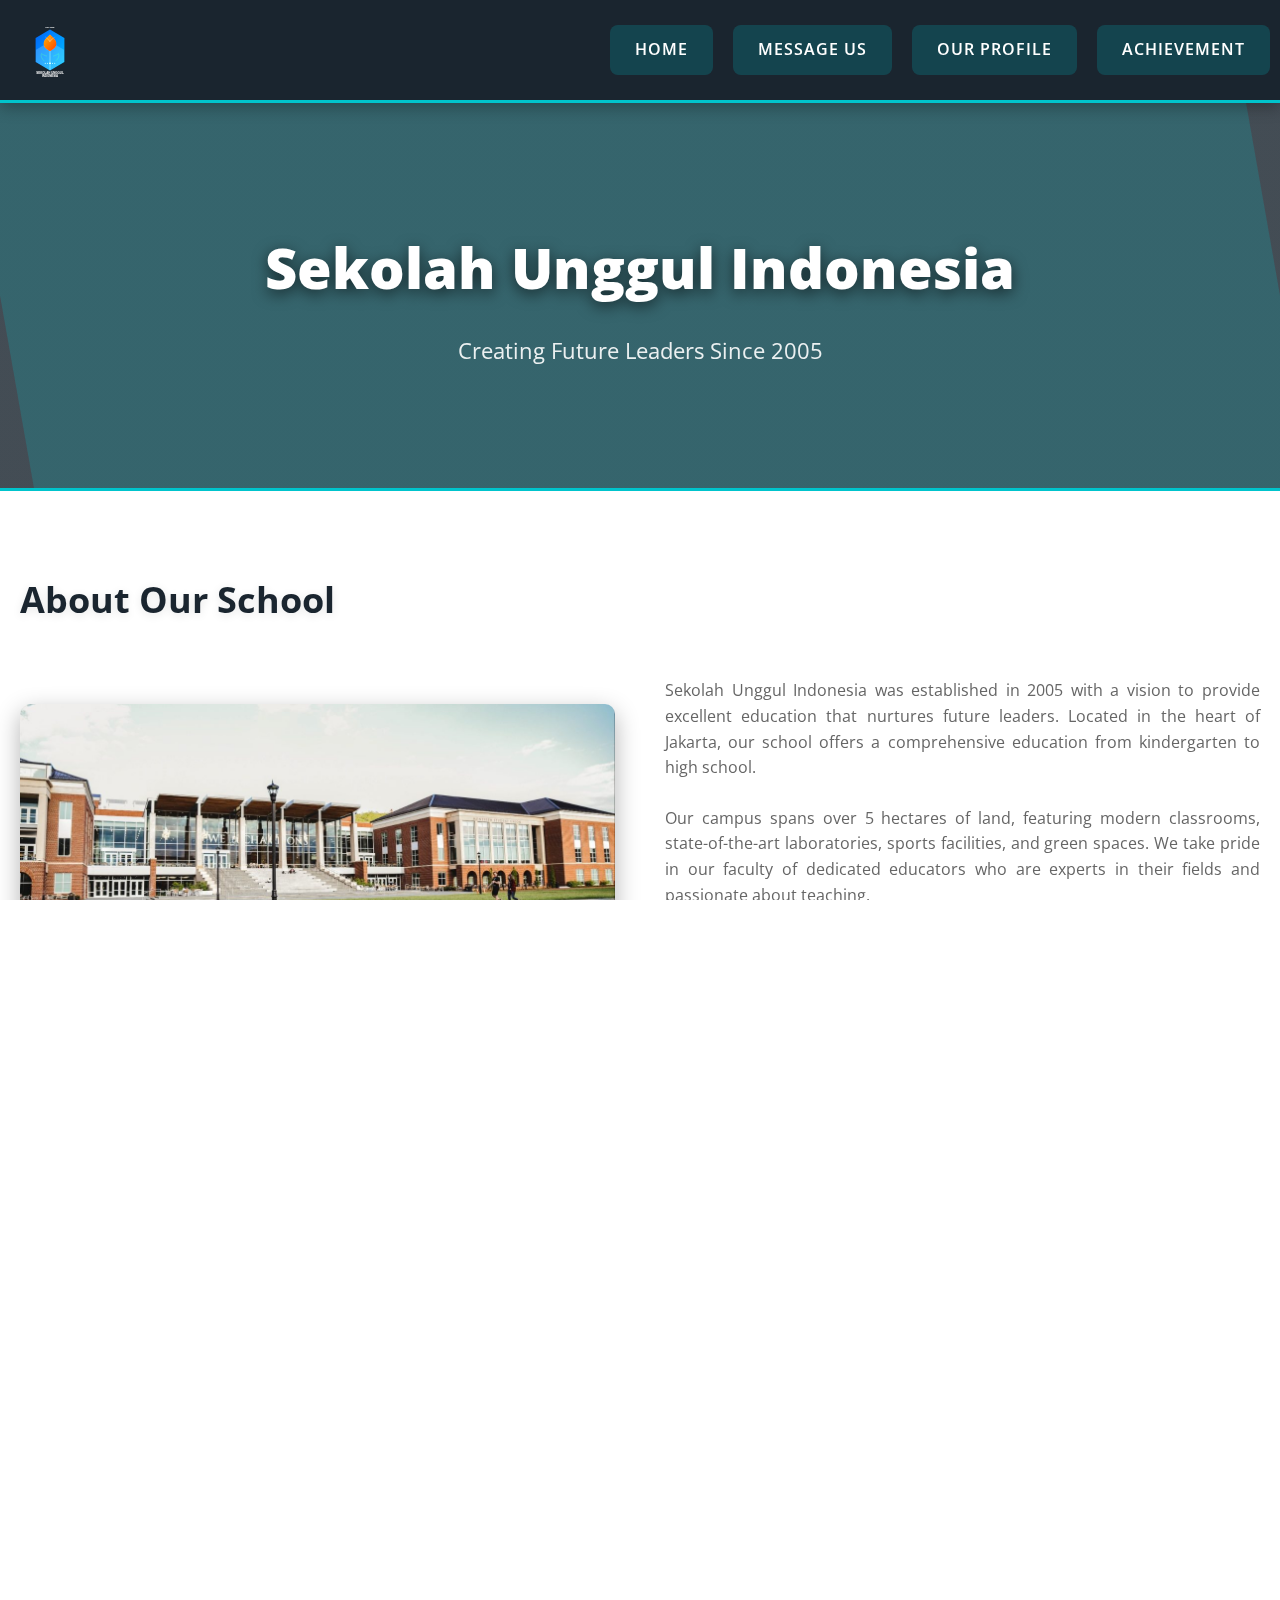
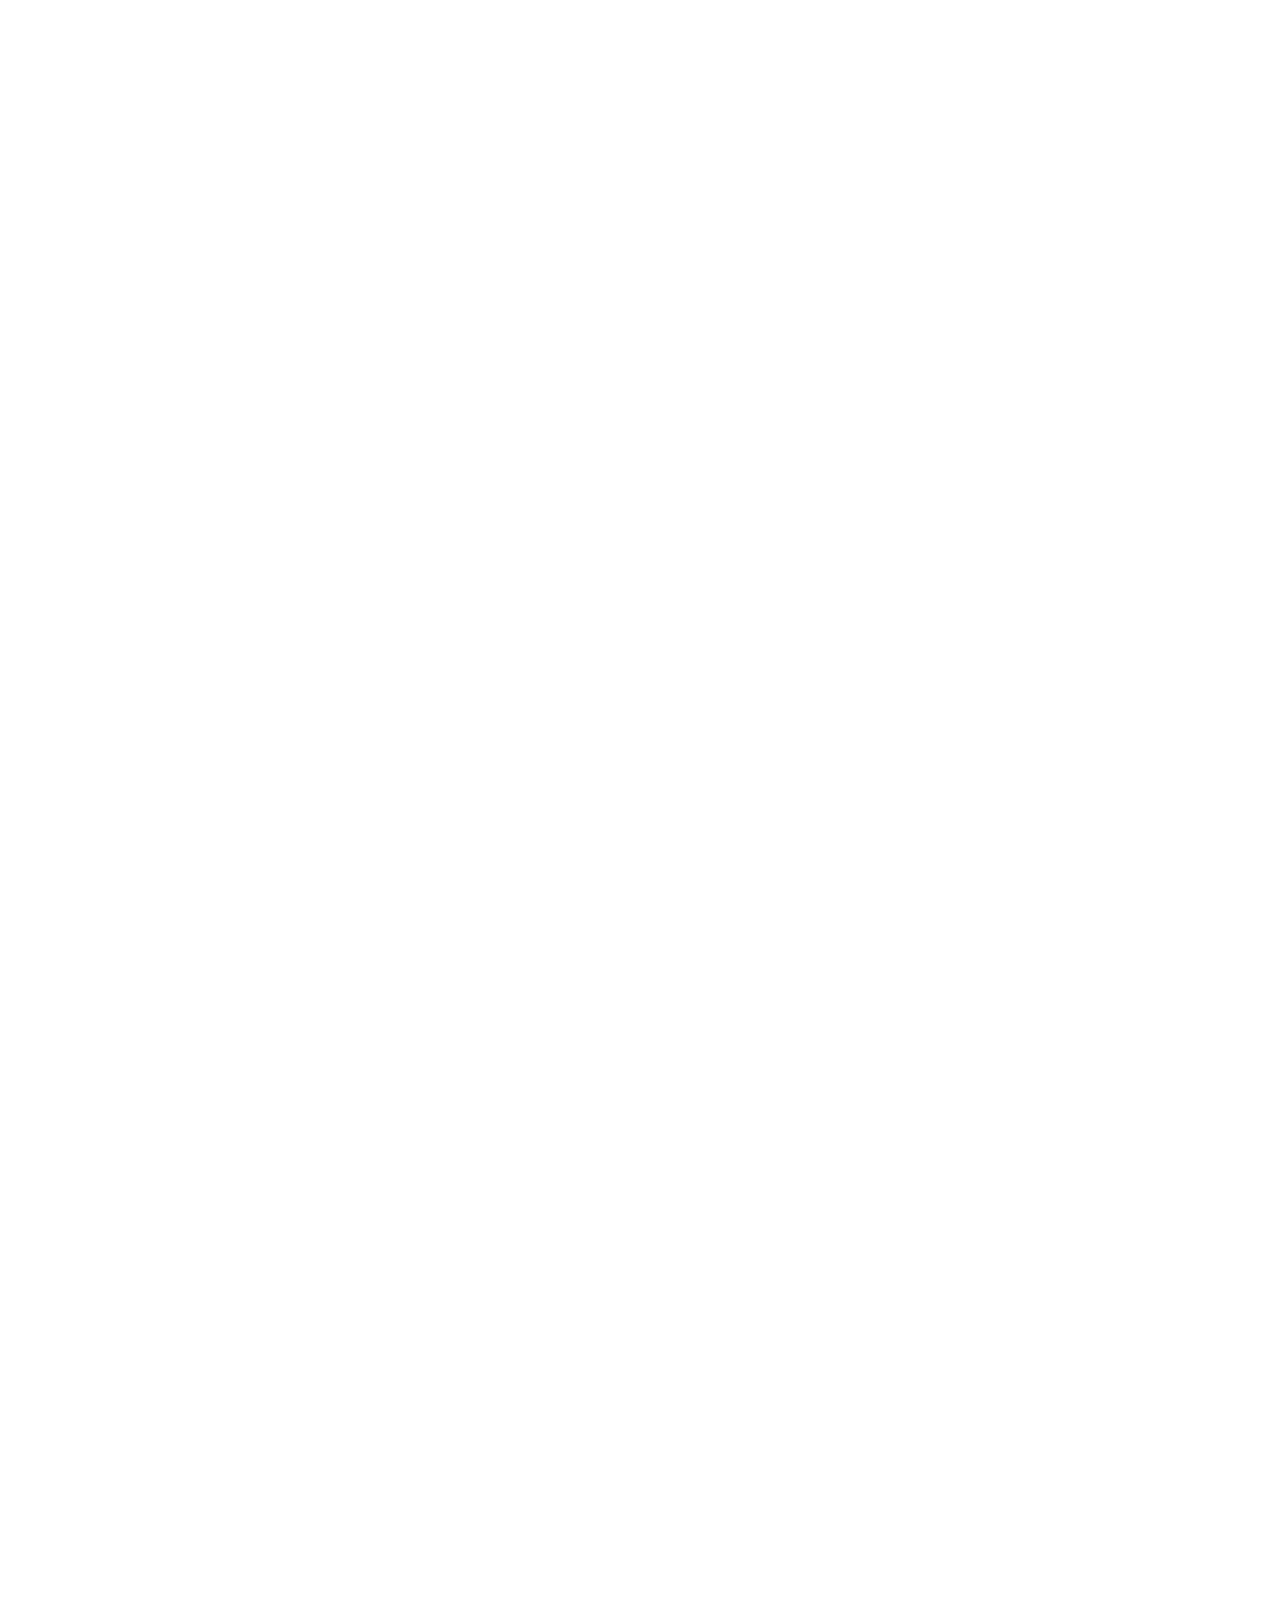
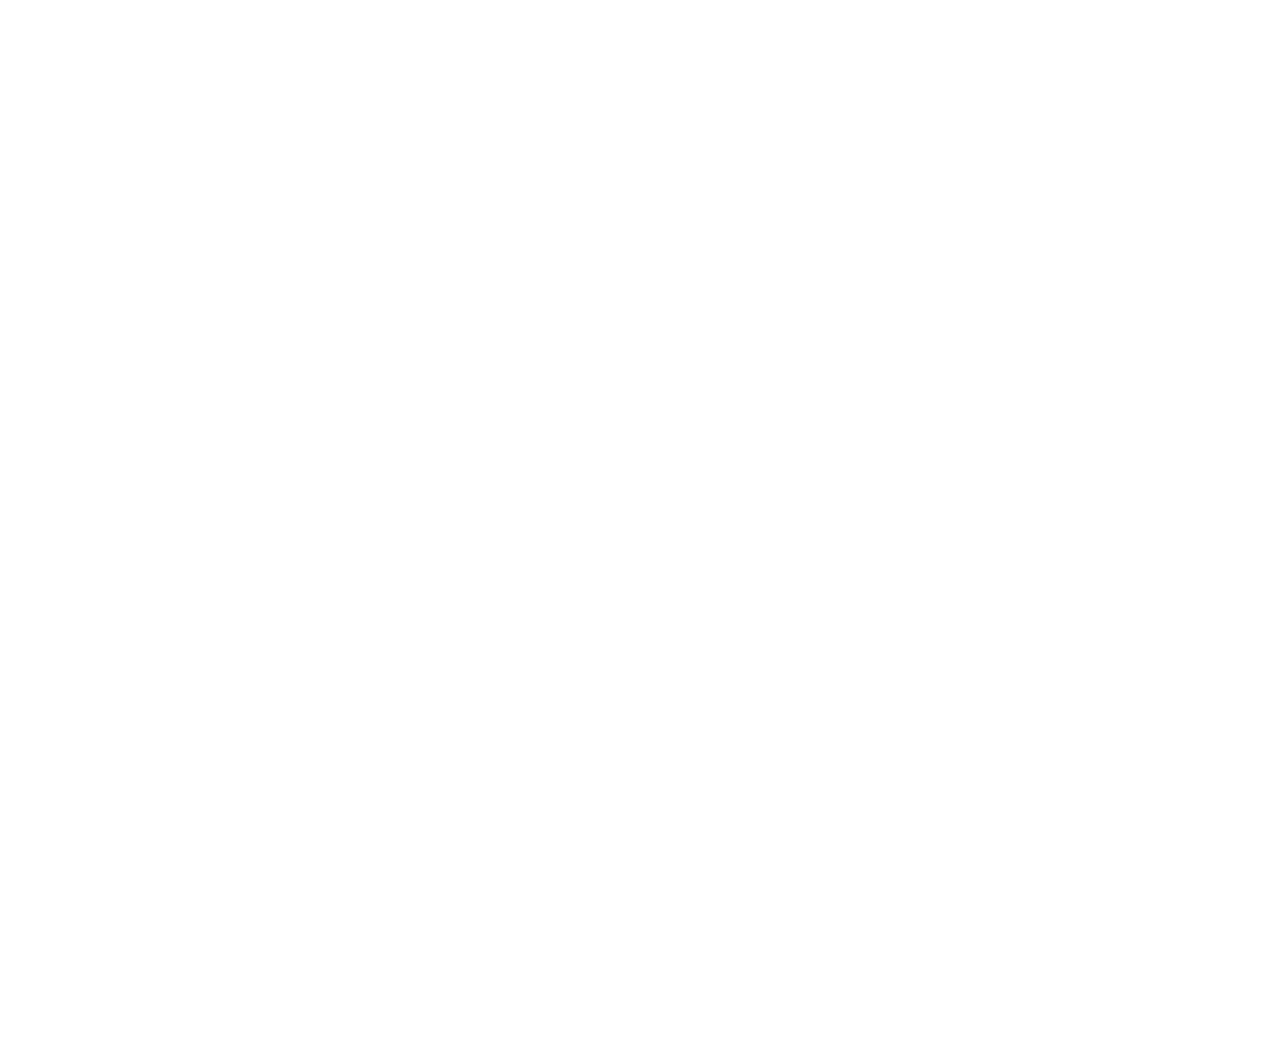
==== commit 709f0b71: "10th commit" ====
--- a/profile.html
+++ b/profile.html
@@ -15,9 +15,9 @@
             </div>
             <nav class="nav">
                 <a href="index.html">Home</a>
+                <a href="index.html#message-us">Message Us</a>
+                <a href="#profile-banner">Our Profile</a> 
                 <a href="#achievement">Achievement</a>
-                <a href="index.html#message-us">Message Us</a>
-                <a href="#profile-banner">Our Profile</a>
             </nav>
             <div class="menu-toggle">
                 <span></span>
@@ -100,7 +100,6 @@
             </div>
         </section>
 
-        <!-- Section Achievement Ditambahkan -->
         <section class="achievement" id="achievement">
             <div class="inner-container">
                 <h2>Our Achievements</h2>
--- a/css/style.css
+++ b/css/style.css
@@ -1,4 +1,3 @@
-/* Main Styles for the School Profile Website */
 * {
     margin: 0;
     padding: 0;
@@ -11,7 +10,7 @@
     overflow-x: hidden;
     margin: 0 !important;
     padding: 0 !important;
-    transform: translate3d(0, 0, 0); /* Paksa hardware acceleration */
+    transform: translate3d(0, 0, 0); 
 }
 
 body {
@@ -24,9 +23,9 @@
     background-position: center;
     background-attachment: fixed;
     opacity: 1;
-    transition: none; /* Hapus transisi opacity default untuk menghindari konflik */
-    position: relative;
-    will-change: transform; /* Optimasi performa */
+    transition: none; 
+    position: relative;
+    will-change: transform; 
 }
 
 .page-transition-overlay {
@@ -35,10 +34,10 @@
     left: 0;
     width: 100%;
     height: 100%;
-    background: rgba(26, 37, 47, 1); /* Opacity penuh untuk menutupi flicker */
-    z-index: 10000; /* Pastikan di atas semua elemen */
+    background: rgba(26, 37, 47, 1); 
+    z-index: 10000;
     opacity: 0;
-    transition: opacity 0.5s ease; /* Transisi hanya pada opacity */
+    transition: opacity 0.5s ease; 
     pointer-events: none;
 }
 
@@ -58,7 +57,7 @@
     animation-timing-function: ease-in-out;
     animation-fill-mode: forwards;
     will-change: transform, opacity;
-    transform: translate3d(0, 0, 0); /* Paksa hardware acceleration */
+    transform: translate3d(0, 0, 0); 
 }
 
 .page-exit.slide-to-left {
@@ -69,13 +68,12 @@
     animation-name: slideOutRight;
 }
 
-/* Animasi masuk halaman */
 .page-enter {
     animation-duration: 0.5s;
     animation-timing-function: ease-in-out;
     animation-fill-mode: forwards;
     will-change: transform, opacity;
-    transform: translate3d(0, 0, 0); /* Paksa hardware acceleration */
+    transform: translate3d(0, 0, 0); 
 }
 
 .page-enter.slide-in-from-left {
@@ -131,8 +129,8 @@
 }
 
 section, .profile-banner {
-    scroll-margin-top: 80px; /* Sesuaikan dengan tinggi header */
-    position: relative; /* Pastikan animasi bekerja dengan baik */
+    scroll-margin-top: 80px; 
+    position: relative; 
 }
 
 .slide-in-left {
@@ -169,7 +167,7 @@
 @keyframes slideInLeft {
     from {
         opacity: 0;
-        transform: translateX(-100px); /* Mulai dari kiri */
+        transform: translateX(-100px); 
     }
     to {
         opacity: 1;
@@ -180,7 +178,7 @@
 @keyframes slideInRight {
     from {
         opacity: 0;
-        transform: translateX(100px); /* Mulai dari kanan */
+        transform: translateX(100px); 
     }
     to {
         opacity: 1;
@@ -214,20 +212,18 @@
     background: linear-gradient(rgba(26, 37, 47, 0.1), rgba(26, 37, 47, 0.1)), url('https://via.placeholder.com/1600x900?text=Abstract+Wave');
 }
 
-/* Container untuk konten di dalam section */
 .container {
     width: 100%;
-    padding: 0; /* Hapus padding di container */
-}
-
-/* Inner container untuk elemen di dalam section agar tetap rapi */
+    padding: 0; 
+}
+
 .inner-container {
     max-width: 1366px;
     margin: 0 auto;
-    padding: 0 20px; /* Padding diterapkan di sini */
-}
-
-/* Header Styles */
+    padding: 0 20px; 
+}
+
+
 header {
     background: #1A252F;
     padding: 20px 0;
@@ -309,10 +305,9 @@
     border-radius: 2px;
 }
 
-/* Welcome Section (Index Page) */
 .welcome {
     padding: 80px 0;
-    min-height: 100vh; /* Membuat section penuh tinggi layar */
+    min-height: 100vh; 
     text-align: center;
     border-bottom: 3px solid #00C4CC;
     width: 100%;
@@ -322,7 +317,7 @@
     background-size: cover;
     background-position: center;
     display: flex;
-    align-items: center; /* Vertikal tengah */
+    align-items: center; 
 }
 
 .welcome::before {
@@ -371,7 +366,7 @@
 }
 
 .welcome h1 span {
-    color: #FFD700; /* Warna kuning untuk username */
+    color: #FFD700; 
     transition: transform 0.3s ease, text-shadow 0.3s ease;
 }
 
@@ -380,18 +375,17 @@
     text-shadow: 0 0 20px rgba(255, 215, 0, 0.8);
 }
 
-/* Slider Styles (Index Page) */
 .slider-container {
     position: relative;
     width: 100%;
-    max-width: 100%; /* Hilangkan batasan lebar maksimum */
+    max-width: 100%; 
     margin: 0 auto;
     overflow: hidden;
     z-index: 3;
     border-radius: 15px;
     box-shadow: 0 10px 30px rgba(0, 0, 0, 0.4);
     background: rgba(255, 255, 255, 0.1);
-    height: auto; /* Biarkan tinggi menyesuaikan */
+    height: auto; 
 }
 
 .slider {
@@ -414,16 +408,16 @@
 
 .slide img {
     width: 100%;
-    height: auto; /* Biarkan tinggi menyesuaikan proporsi */
-    object-fit: cover; /* Pastikan gambar menutupi area */
-    object-position: center; /* Posisikan gambar di tengah */
+    height: auto; 
+    object-fit: cover; 
+    object-position: center; 
     border-radius: 15px;
     transition: transform 0.5s ease;
-    display: block; /* Hilangkan whitespace bawah gambar */
+    display: block; 
 }
 
 .slide:hover img {
-    transform: scale(1.05); /* Zoom subtle saat hover */
+    transform: scale(1.05); 
 }
 
 .slide-caption {
@@ -496,7 +490,7 @@
 }
 
 .dot.active {
-    background: #FFD700; /* Warna kuning untuk dot aktif */
+    background: #FFD700; 
     transform: scale(1.4);
     box-shadow: 0 0 12px rgba(255, 215, 0, 0.8);
 }
@@ -512,7 +506,6 @@
     text-shadow: 0 2px 10px rgba(0, 0, 0, 0.5);
 }
 
-/* Profile Banner Styles (Profile Page) */
 .profile-banner {
     background: linear-gradient(rgba(26, 37, 47, 0.8), rgba(26, 37, 47, 0.8)), url('https://via.placeholder.com/1600x400?text=Wave+Banner');
     color: #FFFFFF;
@@ -556,7 +549,6 @@
     margin: 0 auto;
 }
 
-/* About School Section (Profile Page) */
 .about-school {
     padding: 80px 0;
     border-bottom: 3px solid #00C4CC;
@@ -608,7 +600,6 @@
     color: #666666;
 }
 
-/* Vision & Mission Section (Profile Page) */
 .vision-mission {
     padding: 80px 0;
     border-bottom: 3px solid #00C4CC;
@@ -664,7 +655,6 @@
     color: #666666;
 }
 
-/* School Stats Section (Profile Page) */
 .school-stats {
     padding: 80px 0;
     border-bottom: 3px solid #00C4CC;
@@ -691,7 +681,7 @@
 
 .school-stats .stats-container .stat-box {
     background: linear-gradient(45deg, #00C4CC, #1A252F);
-    color: #FFFFFF; /* Warna teks default untuk stat-box */
+    color: #FFFFFF; 
     padding: 30px;
     text-align: center;
     border-radius: 10px;
@@ -707,14 +697,14 @@
     font-size: 40px;
     font-weight: 800;
     margin-bottom: 15px;
-    color: #FFFFFF; /* Warna kuning cerah */
-    text-shadow: 0 2px 4px rgba(0, 0, 0, 0.3); /* Shadow untuk kejelasan */
+    color: #FFFFFF; 
+    text-shadow: 0 2px 4px rgba(0, 0, 0, 0.3); 
 }
 
 .school-stats .stats-container .stat-box .stat-title {
     font-size: 20px;
     text-transform: uppercase;
-    color: #FFFFFF; /* Pastikan stat-title tetap putih */
+    color: #FFFFFF; 
 }
 
 .stats-container {
@@ -751,7 +741,6 @@
     text-transform: uppercase;
 }
 
-/* Achievement Section (Index Page) */
 .achievement {
     padding: 80px 0;
     border-bottom: 3px solid #00C4CC;
@@ -829,7 +818,6 @@
     line-height: 1.5;
 }
 
-/* School Facilities Section (Profile Page) */
 .school-facilities {
     padding: 80px 0;
     border-bottom: 3px solid #00C4CC;
@@ -896,7 +884,6 @@
     font-weight: 500;
 }
 
-/* Testimonials Section (Profile Page) */
 .testimonials {
     padding: 80px 0;
     border-bottom: 3px solid #00C4CC;
@@ -945,7 +932,6 @@
     text-align: right;
 }
 
-/* Contact Section (Index Page) */
 .contact {
     padding: 80px 0;
     border-bottom: 3px solid #00C4CC;
@@ -1061,7 +1047,6 @@
     display: none;
 }
 
-/* Footer Styles */
 footer {
     padding: 40px 0;
     text-align: right;
@@ -1076,7 +1061,6 @@
     text-align: right;
 }
 
-/* Responsive Styles */
 @media screen and (max-width: 1366px) {
     .slider-container {
         max-width: 100%;
@@ -1095,7 +1079,6 @@
     }
 }
 
-/* Interactive text effect classes */
 .char-animate {
     display: inline-block;
     opacity: 0;
@@ -1108,7 +1091,6 @@
     transform: translateY(0);
   }
   
-  /* Additional hover effects for the welcome section */
   .welcome .inner-container:hover h1 {
     transform: translateY(-5px);
   }
@@ -1117,7 +1099,6 @@
     transition: transform 0.5s ease;
   }
 
-/* Why Choose Us Section */
 .why-choose-us {
     padding: 80px 0;
     border-bottom: 3px solid #00C4CC;
@@ -1179,7 +1160,6 @@
     font-size: 16px;
 }
 
-/* Events Section */
 .events {
     padding: 80px 0;
     border-bottom: 3px solid #00C4CC;
@@ -1227,7 +1207,6 @@
     margin: 5px 0;
 }
 
-/* Student Life Section */
 .student-life {
     padding: 80px 0;
     border-bottom: 3px solid #00C4CC;
@@ -1296,8 +1275,8 @@
     text-decoration: none;
     font-weight: 600;
     transition: all 0.3s ease;
-    pointer-events: auto; /* Pastikan tombol bisa diklik */
-    position: relative; /* Pastikan tidak tertutup elemen lain */
+    pointer-events: auto; 
+    position: relative; 
     z-index: 10;
 }
 
@@ -1306,7 +1285,6 @@
     transform: translateY(-3px);
 }
 
-/* Quick Stats Section */
 .quick-stats {
     padding: 80px 0;
     border-bottom: 3px solid #00C4CC;
@@ -1355,7 +1333,6 @@
     color: #666666;
 }
 
-/* Event Links */
 .event-link {
     display: inline-block;
     margin-top: 10px;
@@ -1369,7 +1346,6 @@
     color: #1A252F;
 }
 
-/* Life Links */
 .life-link {
     display: inline-block;
     margin-top: 10px;
@@ -1383,7 +1359,6 @@
     color: #1A252F;
 }
 
-/* Quotes Section */
 .quotes {
     padding: 80px 0;
     border-bottom: 3px solid #00C4CC;
@@ -1432,7 +1407,6 @@
     font-weight: 600;
 }
 
-/* Resources Section */
 .resources {
     padding: 80px 0;
     border-bottom: 3px solid #00C4CC;
@@ -1566,7 +1540,7 @@
         max-width: 90%;
     }
     .slider-container {
-        padding-top: 56.25%; /* Tetap 16:9 */
+        padding-top: 56.25%; 
     }
     .prev-btn, .next-btn {
         width: 35px;
@@ -1590,7 +1564,7 @@
     @keyframes slideInLeft {
         from {
             opacity: 0;
-            transform: translateX(-50px); /* Kurangi jarak untuk layar kecil */
+            transform: translateX(-50px); 
         }
         to {
             opacity: 1;
@@ -1600,7 +1574,7 @@
     @keyframes slideInRight {
         from {
             opacity: 0;
-            transform: translateX(50px); /* Kurangi jarak untuk layar kecil */
+            transform: translateX(50px); 
         }
         to {
             opacity: 1;
@@ -1658,15 +1632,15 @@
         font-size: 16px;
     }
     .slider-container {
-        height: 50vh; /* Atur tinggi slider untuk layar kecil */
+        height: 50vh; 
     }
     .slide {
-        height: 50vh; /* Pastikan slide mengikuti tinggi container */
+        height: 50vh; 
     }
     .slide img {
-        height: 100%; /* Gambar mengisi tinggi container */
-        width: 100%; /* Pastikan lebar penuh */
-        object-fit: cover; /* Tetap cover untuk mengisi */
+        height: 100%; 
+        width: 100%; 
+        object-fit: cover; 
     }
     .slide-caption {
         font-size: 12px;
@@ -1688,7 +1662,7 @@
     @keyframes slideInLeft {
         from {
             opacity: 0;
-            transform: translateX(-30px); /* Jarak lebih kecil lagi */
+            transform: translateX(-30px); 
         }
         to {
             opacity: 1;
@@ -1698,7 +1672,7 @@
     @keyframes slideInRight {
         from {
             opacity: 0;
-            transform: translateX(30px); /* Jarak lebih kecil lagi */
+            transform: translateX(30px); 
         }
         to {
             opacity: 1;
@@ -1742,7 +1716,7 @@
 
 @media screen and (min-width: 481px) and (max-width: 768px) {
     .slider-container {
-        height: 60vh; /* Tinggi sedikit lebih besar untuk tablet */
+        height: 60vh; 
     }
     .slide {
         height: 60vh;
@@ -1764,7 +1738,7 @@
 
 @media screen and (min-width: 769px) and (max-width: 1366px) {
     .slider-container {
-        height: 70vh; /* Tinggi untuk desktop */
+        height: 70vh; 
     }
     .slide {
         height: 70vh;
@@ -1781,7 +1755,7 @@
 
 @media screen and (min-width: 1367px) and (max-width: 2560px) {
     .slider-container {
-        height: 80vh; /* Tinggi untuk layar besar */
+        height: 80vh; 
     }
     .slide {
         height: 80vh;
@@ -1798,7 +1772,7 @@
 
 @media screen and (min-width: 2561px) {
     .slider-container {
-        height: 90vh; /* Tinggi untuk 4K */
+        height: 90vh; 
     }
     .slide {
         height: 90vh;
